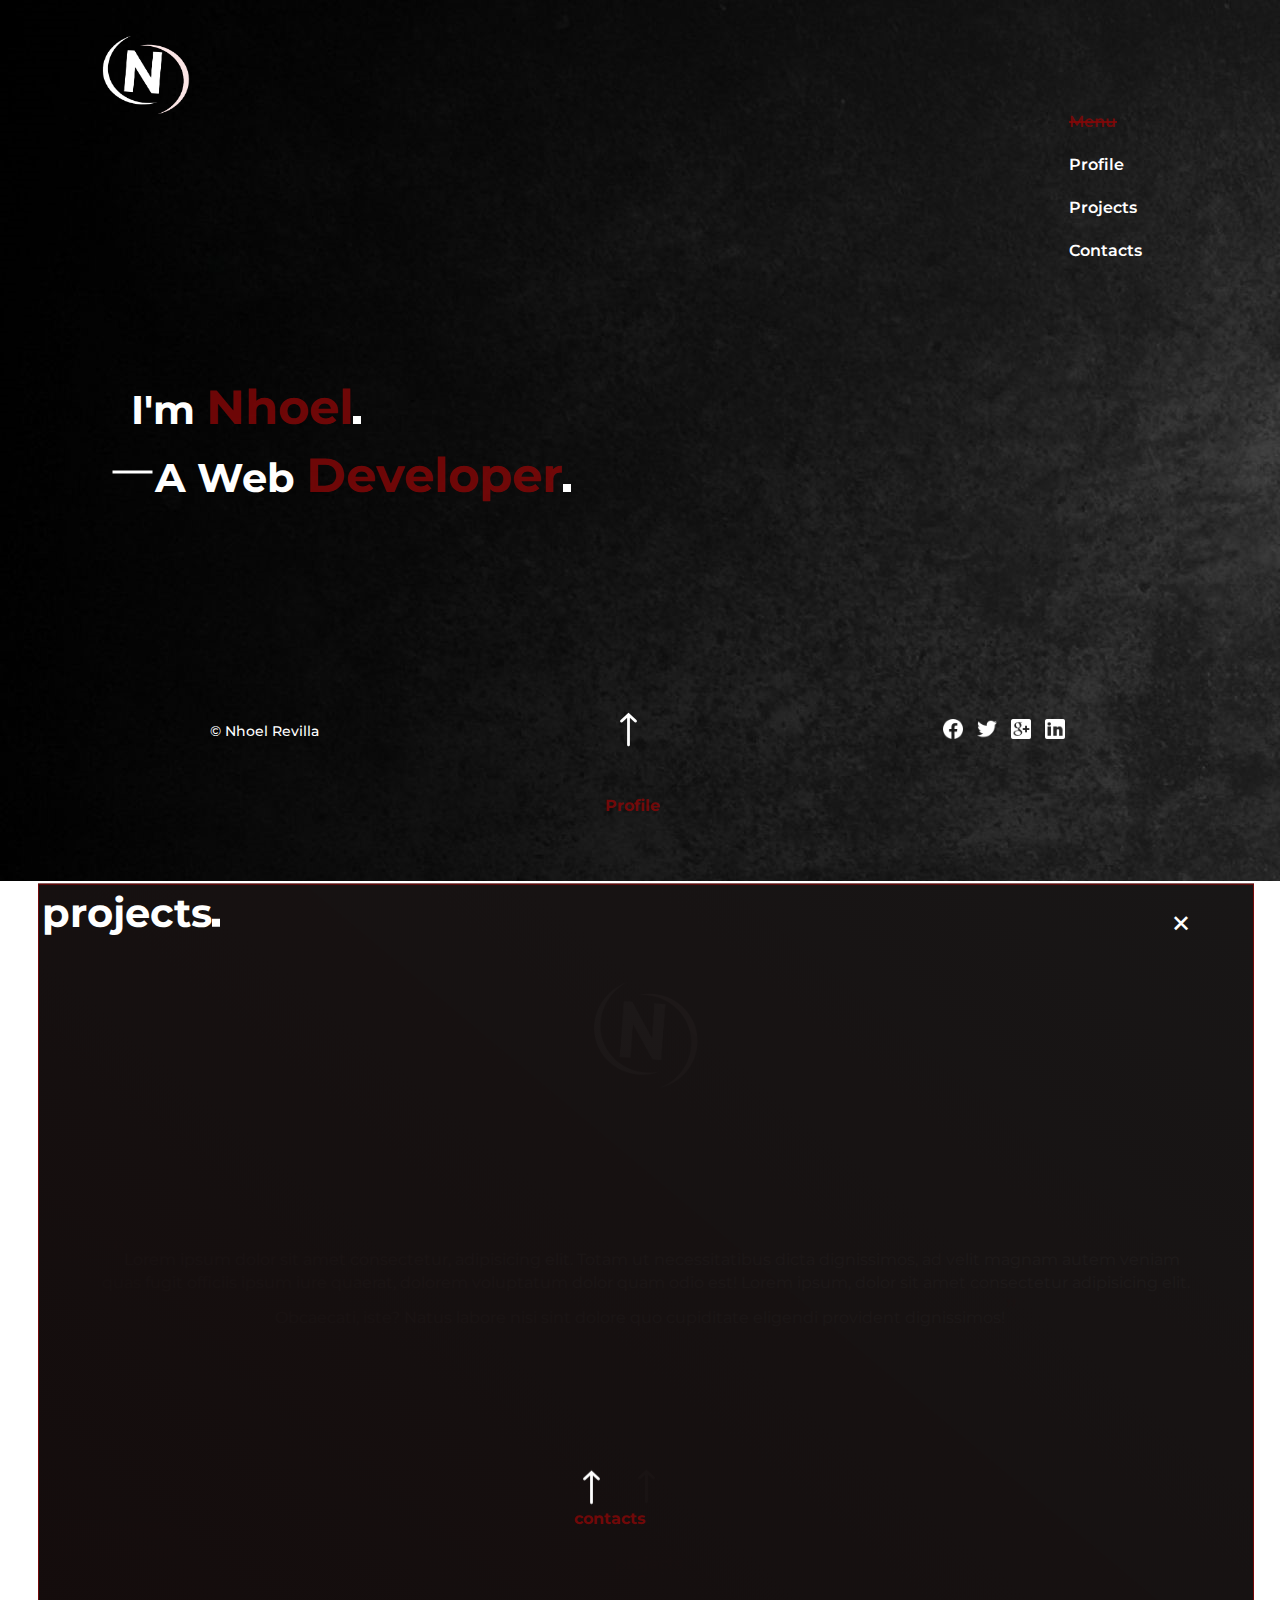
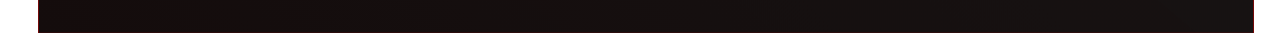
==== personal.html @ d89275e6 "Add files via upload" ====
<!DOCTYPE html>
<html lang="en">
<head>
    <meta charset="UTF-8">
    <meta http-equiv="X-UA-Compatible" content="IE=edge">
    <meta name="viewport" content="width=device-width, initial-scale=1.0">
    <link rel="stylesheet" href="css styles/main.css">
    <title>Document</title>
</head>
<body>


    <div class="container">
  <header>
        <img src="web-pictures/n-logo1.png" alt="website logo">
           
        <ul class="navbar">
            <li><a href="#">menu</a></li>
            <li><a href="#">profile</a></li>
            <li><a href="#">projects</a></li>
            <li><a href="#">contacts</a></li>

        </ul>
    </header>

    <div class="body">
        <h1> i'm <span >nhoel</span></h1>
        <h2> a web <span >developer</span></h2>
    </div>

    <div class="footer-section">

        <p>&copy Nhoel Revilla</p>

        <div class="arrow">
            <img src="web-pictures/icons8-up-arrow-35.png" alt="arrow">
           
        </div>

        <div class="social-links">
            <img src="web-pictures/icons8-facebook-24.png" alt="facebook icon">
            <img src="web-pictures/icons8-twitter-24.png" alt="twitter icon">
            <img src="web-pictures/icons8-google-plus-24.png" alt="google-plus icon">
            <img src="web-pictures/icons8-linkedin-24.png" alt="linkedin icon">
        </div>
       
       </div>
       <div class="popup-profile">

        <div class="remover">+</div>
        <div class="content">
         <img class="profile-img" src="web-pictures/n-logo1.png" alt="logo">
         <div class="technical-background">
             <p>Lorem ipsum dolor sit amet consectetur, adipisicing elit. Totam ut necessitatibus dicta dignissimos, 
                 ad velit magnam autem veniam quas fugit officiis ipsum iure quaerat, dolorem voluptatum dolor
                  quam odio est!
                Lorem ipsum, dolor sit amet consectetur adipisicing elit. Obcaecati, iste? Natus labore 
                nisi sint dolore quo cupiditate
                 eligendi provident dignissimos!</p>
         </div>
         <button type="button">view my resume</button>
         <div class="projects-arrow arrimg">
             <img src="web-pictures/icons8-up-arrow-35.png" alt="">
         </div>
               
        </div>
    </div>    

    <div class="popup-projects">
        <div class="cancel">+</div>

    <h1>projects</h1>
    <div class="img-section">
        <img src="" alt="">
        <img src="" alt="">
        <img src="" alt="">

        <div class="contacts-arrow">
            <img src="web-pictures/icons8-up-arrow-35.png" alt="">
        </div>
    </div>

    </div>






    </div>

    <script src="app/personal.js"></script>
</body>
</html>
---- css styles/main.css ----
@import "global.css";
@import url('https://fonts.googleapis.com/css2?family=Montserrat:wght@400;500&display=swap');

header img{
    width: 100px;
    height: 90px;
    margin: 30px 30px 0px 0px;
}

.navbar{
    padding: 30px;
    margin-top: 70px;
    position: relative;
}

.navbar li{
    list-style: none;
    text-transform: capitalize;
    padding: 12px;
    
}
.navbar li:nth-child(1) a {
  color:rgba(134, 7, 7, 0.829);
}

.navbar li:nth-child(1) a::before{
 content: " ";
 display: block;
 width: 3rem;
 height: 2px;
 background:rgba(134, 7, 7, 0.829);
 position: absolute;
 top: 22%;
}
.navbar li a{
    color: #fff;
    text-decoration:none;
    font-weight: 600;
    transition: 0.5s;
}

.navbar li a:hover{
  color: rgb(104, 96, 96);
}
h1,h2{
  padding: 3px; 
  font-size: 2.5rem;
}
h2::before{
  content: "";
  display: inline-block;
  width: 3px;
  height: 40px;
  background:#fff;
  transform: rotate(90deg);
  margin:10px 10px 0px 0px;
}

h1::after,h2::after{
    content: "";
    display: inline-block;
    width: 8px;
    height: 8px;
    background: #fff;
  }
span{
  color:rgba(134, 7, 7, 0.829);
    font-size:3rem;
}
.footer-section p{
  font-size: 0.9rem;
  font-weight: 500;
  
}


.arrow img,.arrimg img,.contacts-arrow img{
  transition: 1s;
   cursor: pointer;
   
}
.arrow img:hover,.arrimg img:hover,.contacts-arrow img:hover{
  transform: scale(1.5);
}

.arrow::after{
  content: "Profile";
  display: block;
  position: absolute;
  bottom: 22%;
  left: 47%;
  font-weight: bold;
  color:rgba(134, 7, 7, 0.829);
  cursor: pointer;
}
.social-links img{
  padding: 5px;
  width: 30px;
  transition: 1s;
  cursor: pointer;
}

.social-links img:hover{
  transform: scale(1.5);
}

.remover,.cancel {
  position: absolute;
  color: #fff;
  font-size: 2.5em;
  font-weight: 400;
  transform: rotate(45deg);
  top: 2%;
  right: 5%;
  cursor: pointer;
}

.remover:hover,.cancel:hover{
  color: #999;
}
.technical-background p::before{
   content: open-quote;
   font-size: 2rem;
   color:rgba(134, 7, 7, 0.829);
} 

.technical-background p::after{
  content: close-quote;
  font-size: 2rem;
  color:rgba(134, 7, 7, 0.829);
}
.content .profile-img{
   width: 120px;
}
.content button{
  position: absolute;
  left: 1%;
  bottom: 10%;
  outline: none;
  border: none;
  padding: 10px;
  border-radius: 10px;
  text-transform: capitalize;
  background:rgba(134, 7, 7, 0.829);
  font-weight: 600;
  transition: 1.2s;
  cursor: pointer;
}
.content button:hover{
  transform: scale(1.3);
  box-shadow: 2px 2px 1px rgba(228, 62, 62, 0.192);
}

.projects-arrow::after {
   content: "projects";
   display: block;
   font-weight: bolder;
  color:rgba(134, 7, 7, 0.829);
   position: absolute;
   bottom: 8%;
   right: 47%;
} 

.contacts-arrow {
  position: absolute;
  bottom: 14%;
  right: 50%;
  
}

.contacts-arrow::after{
  content: "contacts";
  display: block;
  font-weight: bolder;
  color:rgba(134, 7, 7, 0.829);
   

}
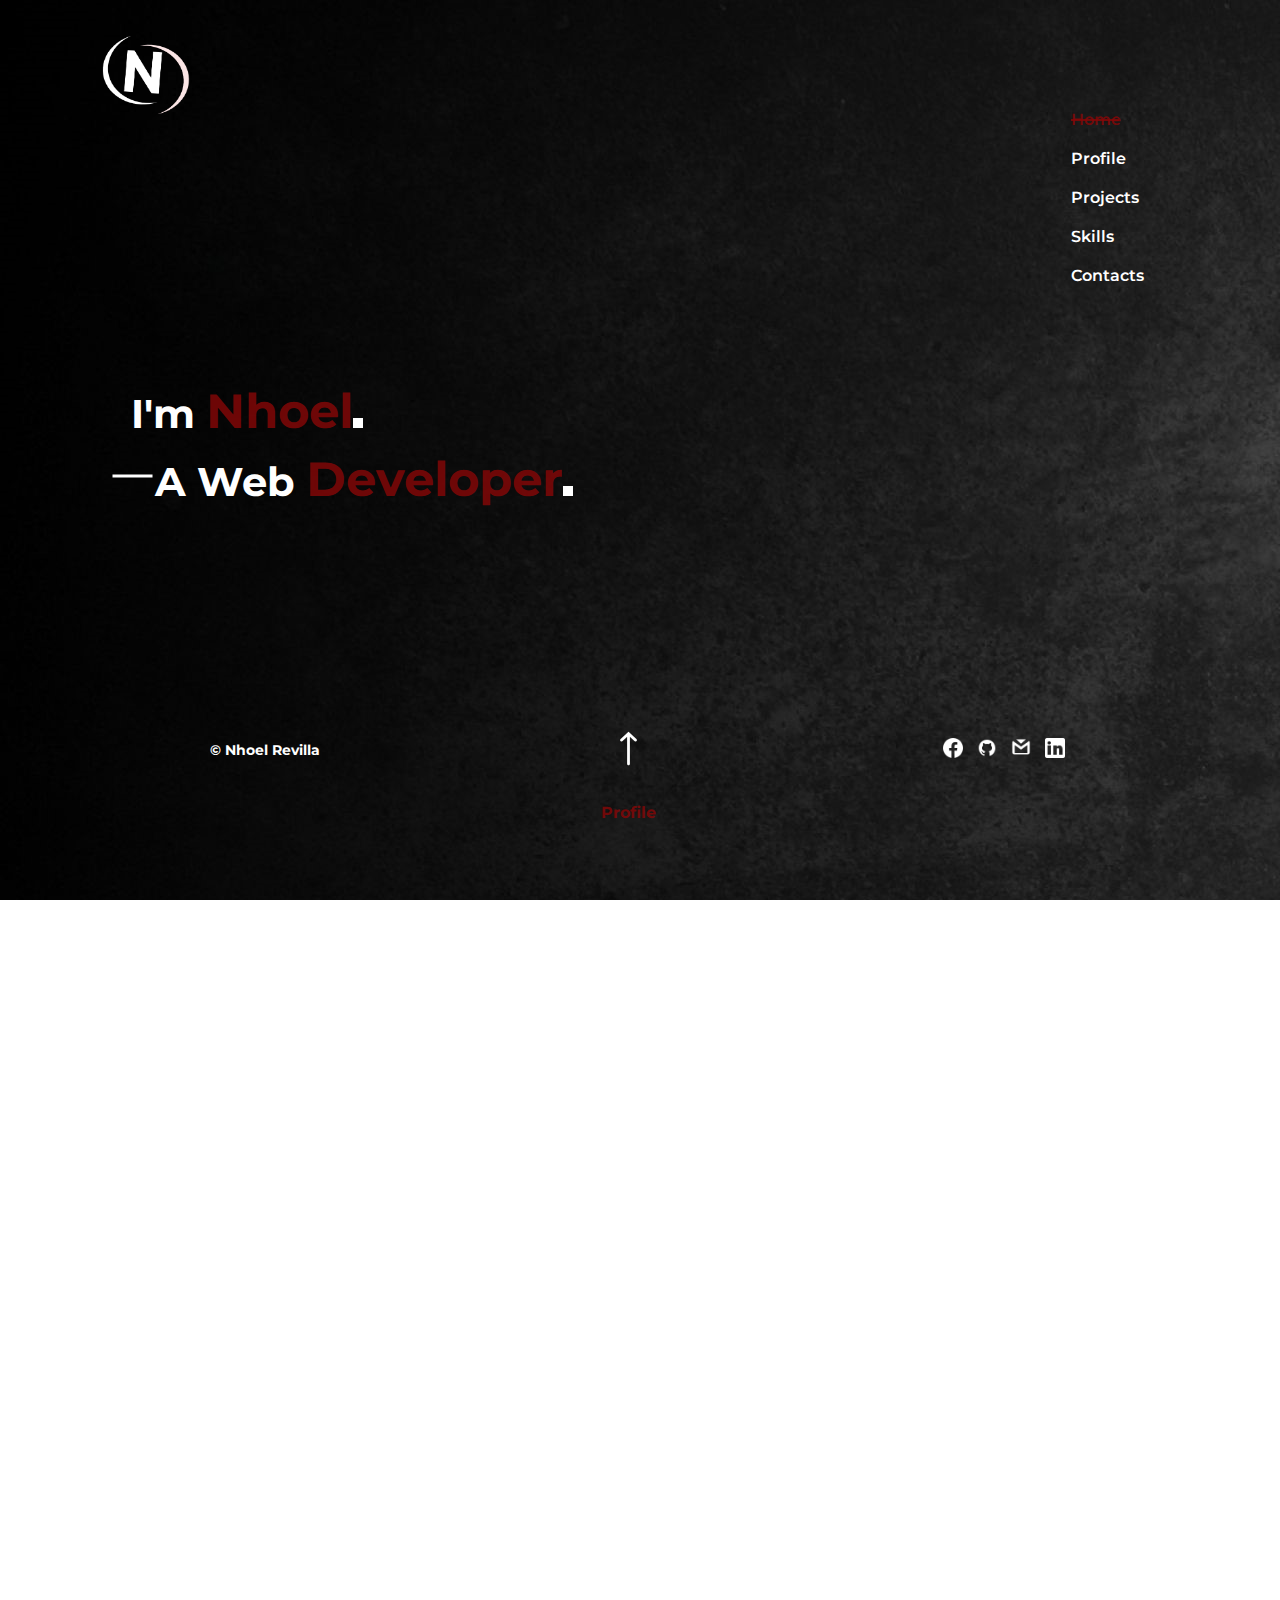
==== commit 249ed6c8: "first portfolio commit" ====
--- a/personal.html
+++ b/personal.html
@@ -1,94 +1,327 @@
-<!DOCTYPE html>
-<html lang="en">
-<head>
-    <meta charset="UTF-8">
-    <meta http-equiv="X-UA-Compatible" content="IE=edge">
-    <meta name="viewport" content="width=device-width, initial-scale=1.0">
-    <link rel="stylesheet" href="css styles/main.css">
-    <title>Document</title>
-</head>
-<body>
-
-
-    <div class="container">
-  <header>
-        <img src="web-pictures/n-logo1.png" alt="website logo">
-           
-        <ul class="navbar">
-            <li><a href="#">menu</a></li>
-            <li><a href="#">profile</a></li>
-            <li><a href="#">projects</a></li>
-            <li><a href="#">contacts</a></li>
-
-        </ul>
-    </header>
-
-    <div class="body">
-        <h1> i'm <span >nhoel</span></h1>
-        <h2> a web <span >developer</span></h2>
-    </div>
-
-    <div class="footer-section">
-
-        <p>&copy Nhoel Revilla</p>
-
-        <div class="arrow">
-            <img src="web-pictures/icons8-up-arrow-35.png" alt="arrow">
-           
-        </div>
-
-        <div class="social-links">
-            <img src="web-pictures/icons8-facebook-24.png" alt="facebook icon">
-            <img src="web-pictures/icons8-twitter-24.png" alt="twitter icon">
-            <img src="web-pictures/icons8-google-plus-24.png" alt="google-plus icon">
-            <img src="web-pictures/icons8-linkedin-24.png" alt="linkedin icon">
-        </div>
-       
-       </div>
-       <div class="popup-profile">
-
-        <div class="remover">+</div>
-        <div class="content">
-         <img class="profile-img" src="web-pictures/n-logo1.png" alt="logo">
-         <div class="technical-background">
-             <p>Lorem ipsum dolor sit amet consectetur, adipisicing elit. Totam ut necessitatibus dicta dignissimos, 
-                 ad velit magnam autem veniam quas fugit officiis ipsum iure quaerat, dolorem voluptatum dolor
-                  quam odio est!
-                Lorem ipsum, dolor sit amet consectetur adipisicing elit. Obcaecati, iste? Natus labore 
-                nisi sint dolore quo cupiditate
-                 eligendi provident dignissimos!</p>
-         </div>
-         <button type="button">view my resume</button>
-         <div class="projects-arrow arrimg">
-             <img src="web-pictures/icons8-up-arrow-35.png" alt="">
-         </div>
-               
-        </div>
-    </div>    
-
-    <div class="popup-projects">
-        <div class="cancel">+</div>
-
-    <h1>projects</h1>
-    <div class="img-section">
-        <img src="" alt="">
-        <img src="" alt="">
-        <img src="" alt="">
-
-        <div class="contacts-arrow">
-            <img src="web-pictures/icons8-up-arrow-35.png" alt="">
-        </div>
-    </div>
-
-    </div>
-
-
-
-
-
-
-    </div>
-
-    <script src="app/personal.js"></script>
-</body>
+<!DOCTYPE html>
+<html lang="en">
+<head>
+    <meta charset="UTF-8">
+    <meta http-equiv="X-UA-Compatible" content="IE=edge">
+    <meta name="viewport" content="width=device-width, initial-scale=1.0">
+    <link rel="stylesheet" href="css styles/main.css">
+    <link rel="stylesheet" href="css styles/responive-style.css">
+    
+    <title>Document</title>
+</head>
+<body>
+
+
+    <div class="container">
+  <header>
+        <img src="web-pictures/n-logo1.png" alt="website logo">
+           
+        <ul class="navbar">
+            <li><a href="#">home</a></li>
+            <li class="profilenav"><a href="#">profile</a></li>
+            <li class="projectnav"><a href="#">projects</a></li>
+            <li class="skillnav"><a href="#">skills</a></li>
+            <li class="contactnav"><a href="#">contacts</a></li>
+
+        </ul>
+    </header>
+
+    <div class="body">
+        <h1> i'm <span >nhoel</span></h1>
+        <h2> a web <span >developer</span></h2>
+    </div>
+
+    <div class="footer-section">
+
+        <p>&copy Nhoel Revilla</p>
+
+        <div class="arrow">
+            <img src="web-pictures/icons8-up-arrow-35.png" alt="arrow">
+           
+        </div>
+
+        <div class="social-links">
+           <a href="https://www.facebook.com/Maybeitsme.nhoel/"> <img src="web-pictures/icons8-facebook-24.png" alt="facebook icon"></a>
+           <a href="https://github.com/code-mayonaice"><img src="web-pictures/icons8-github-24 (1).png" alt="twitter icon"></a>
+           <a href="https://myaccount.google.com/?utm_source=OGB&tab=mk&utm_medium=app&pli=1"><img src="web-pictures/icons8-gmail-login-24.png" alt="gmail icon"></a>
+           <a href="https://www.linkedin.com/feed/"><img src="web-pictures/icons8-linkedin-24.png" alt="linkedin icon"></a>
+        </div>
+              
+       </div>
+
+       
+
+
+       <div class="popup-profile">
+          <p class="main-title"> profile</p>
+        <div class="remover">+</div>
+        <div class="content">
+       <div>
+         <img class="profile-img" src="web-pictures/n-logo1.png" alt="logo">
+        </div>
+         <div class="technical-background">
+             <p>Lorem ipsum dolor sit amet consectetur, adipisicing elit. Totam ut necessitatibus dicta dignissimos, 
+                 ad velit magnam autem veniam quas fugit officiis ipsum iure quaerat, dolorem voluptatum dolor
+                  quam odio est!
+                Lorem ipsum, dolor sit amet consectetur adipisicing elit. Obcaecati, iste? Natus labore 
+                nisi sint dolore quo cupiditate
+                 eligendi provident dignissimos!</p>
+         </div>
+        </div>
+        <div class="profile-footer prfooter">
+         <button type="button" onclick="resume()">view my resume</button>
+         <div class="projects-arrow ">
+             <img src="web-pictures/icons8-up-arrow-35.png" alt="">
+         </div>
+              
+         <div class="social-links">
+            <a href="https://www.facebook.com/Maybeitsme.nhoel/"> <img src="web-pictures/icons8-facebook-24.png" alt="facebook icon"></a>
+            <a href="https://github.com/code-mayonaice"><img src="web-pictures/icons8-github-24 (1).png" alt="twitter icon"></a>
+            <a href="https://myaccount.google.com/?utm_source=OGB&tab=mk&utm_medium=app&pli=1"> <img src="web-pictures/icons8-gmail-login-24.png" alt="gmail icon"></a>
+            <a href="https://www.linkedin.com/feed/"><img src="web-pictures/icons8-linkedin-24.png" alt="linkedin icon"></a>
+        </div>
+
+        <h3 class="bottom-title">projects</h3>
+    </div>
+    </div>    
+ 
+   
+    <div class="popup-projects">
+        <div class="cancel ">+</div>
+
+    <p class="main-title">projects</p>
+    
+    <div class="projects-body">
+
+      <div class="projects-image">
+
+     <div class = "overlayimg">
+
+        <img  src="web-pictures/project1.png" alt="web project">
+        
+        <div class="overlay">
+
+           <button class="btn-view">view website</button>
+        </div>
+
+     </div>
+
+     <div class = "overlayimg">
+
+        <img  src="web-pictures/project2.png" alt="web project">
+        
+        <div class="overlay">
+
+           <button class="btn-view">view website</button>
+        </div>
+
+     </div>
+
+     <div class = "overlayimg">
+
+        <img  src="web-pictures/project3 (2).png" alt="web project">
+        <div class="overlay">
+
+           <button class="btn-view">view website</button>
+        </div>
+
+     </div>
+
+    </div>
+    
+    
+    <div class="profile-footer prfooter">
+        <button type="button">view other projects</button>
+        <div class="skills-arrow">
+            <img src="web-pictures/icons8-up-arrow-35.png" alt="">
+        </div>
+       
+        <div class="social-links">
+            <a href="https://www.facebook.com/Maybeitsme.nhoel/"> <img src="web-pictures/icons8-facebook-24.png" alt="facebook icon"></a>
+            <a href="https://github.com/code-mayonaice"><img src="web-pictures/icons8-github-24 (1).png" alt="twitter icon"></a>
+            <a href="https://myaccount.google.com/?utm_source=OGB&tab=mk&utm_medium=app&pli=1"> <img src="web-pictures/icons8-gmail-login-24.png" alt="gmail icon"></a>
+            <a href="https://www.linkedin.com/feed/"><img src="web-pictures/icons8-linkedin-24.png" alt="linkedin icon"></a>
+        </div>
+
+        <h3 class="bottom-title">skills</h3>
+
+    </div>
+    </div>
+    
+    </div>
+
+        <div class="popup-skills">
+
+            <p class="main-title">skills</p>
+ 
+       <div class="skillsremover">+</div>
+
+       <div class="skills-content">
+          
+        <div class="writing-skills">
+
+            <h3 class="skillstitle">writing</h3>
+             <ul>
+                 <li>content writing</li>
+                 <li>creative writing</li>
+                 <li>copywrite writing</li>
+                 <li>web content writing</li>
+             </ul>
+
+        </div>
+
+        <div class="webdevevelopmentskills">
+                 
+            <h3 class="skillstitle">web development</h3>
+            <ul>
+                <li>html 5</li>
+                <li>css 3</li>
+                <li>bootstrap</li>
+                <li>javascript</li>
+
+            </ul>
+        </div>
+           
+       </div>
+
+
+       <div class="profile-footer prfooter">
+    
+        <button type="button">view my resume</button>
+        <div class="contact-arrow ">
+            <img src="web-pictures/icons8-up-arrow-35.png" alt="">
+        </div>
+             
+        <div class="social-links">
+            <a href="https://www.facebook.com/Maybeitsme.nhoel/"> <img src="web-pictures/icons8-facebook-24.png" alt="facebook icon"></a>
+            <a href="https://github.com/code-mayonaice"><img src="web-pictures/icons8-github-24 (1).png" alt="twitter icon"></a>
+            <a href="https://myaccount.google.com/?utm_source=OGB&tab=mk&utm_medium=app&pli=1"><img src="web-pictures/icons8-gmail-login-24.png" alt="gmail icon"></a>
+            <a href="https://www.linkedin.com/feed/"><img src="web-pictures/icons8-linkedin-24.png" alt="linkedin icon"></a>
+        </div>
+       <h3 class="bottom-title">contact</h3>
+   </div>
+           
+        </div>
+       
+
+        <div class="popup-contact">
+
+            <p class="main-title"> contact</p>
+     
+            <div class="contact-remover">+</div>
+            <div class="content">
+           <div>
+             <img class="profile-img" src="web-pictures/n-logo1.png" alt="logo">
+            </div>
+             <div class="technical-background">
+                 <p>Lorem ipsum dolor sit amet consectetur, adipisicing elit. Totam ut necessitatibus dicta dignissimos, 
+                     ad velit magnam autem veniam quas fugit officiis ipsum iure quaerat, dolorem voluptatum dolor
+                      quam odio est!
+                    Lorem ipsum, dolor sit amet consectetur adipisicing elit. Obcaecati, iste? Natus labore 
+                    nisi sint dolore quo cupiditate
+                     eligendi provident dignissimos!</p>
+             </div>
+            </div>
+            <div class="profile-footer prfooter">
+             <button type="button">view my resume</button>
+             <div class="home-arrow ">
+                 <img src="web-pictures/icons8-up-arrow-35.png" alt="">
+             </div>
+                  
+             <div class="social-links">
+            
+                
+                <a href="https://www.facebook.com/Maybeitsme.nhoel/"> <img src="web-pictures/icons8-facebook-24.png" alt="facebook icon"></a>
+                <a href="https://github.com/code-mayonaice"><img src="web-pictures/icons8-github-24 (1).png" alt="twitter icon"></a>
+                <a href="https://myaccount.google.com/?utm_source=OGB&tab=mk&utm_medium=app&pli=1"><img src="web-pictures/icons8-gmail-login-24.png" alt="gmail icon"></a>
+                <a href="https://www.linkedin.com/feed/"><img src="web-pictures/icons8-linkedin-24.png" alt="linkedin icon"></a>
+            </div>
+            <h3 class="bottom-title">home</h3>
+        </div>
+                 
+             </div>
+     
+            
+
+    <div class="resume-holder">
+        
+        <div class="resumeremover">
+            <div>+</div>
+        </div>
+   
+      <div class="resume-content">
+
+        
+         <div class="personal-info spacing">
+            <h1>nhoel agusti revilla</h1>
+            <p> address: 744 Purok 4 Brgy. Nieves San Leonardo Nueva Ecija</p>
+            <p> Mobile number: +639451660295</p>
+            <p>email:revillanhoel@gmail.com</p>
+         </div>
+
+         <div class="education spacing">
+             <h1>educational attainment:</h1>
+             <p>* college  -phipippine christian university  - computer engineering(BScoE) SY- 2018-20 </p>
+             <P>* senoir highschool  - Mandurriao National highh school  - accountancy,business and management (ABM)</P>
+         </div>
+
+              
+         <h1>personal information:</h1>
+         <div class="personalinfo spacing">
+             
+             <div>
+             <p> age: </p> 
+             <p> Gender: </p> 
+             <p> Nationality: </p> 
+             <p> Civil Status: </p> 
+            </div> 
+
+             <div>
+             <p>22 </p>
+              <p>male</p>
+              <p>Filipino</p>
+              <p>Single </p>
+            </div>
+
+         </div>
+        
+           <div class="work-experience spacing">
+               <h1>work experience:</h1>
+               <p>2018 - 2019  -transcriptionist   -assiram industrial skills & training center</p>
+               <p>2019 - 2020  -encoder   - house of pristege interiror and home renovation</p>
+           </div>
+
+
+           <h1>skills:</h1>
+           <div class="personal-skills spacing">
+            <div>
+               <h1>writing</h1>
+               <ul class="writing-list">
+                   <li>creative writing</li>
+                   <li>web content writing</li>
+                   <li>content writing</li>
+                   <li>copy writing</li>
+               </ul>
+            </div>
+
+              <div>
+                  <h1>web development</h1>
+                  <ul class="webskills-list">
+                      <li>html 5</li>
+                      <li>css 3</li>
+                      <li>bootstrap</li>
+                      <li>javascript</li>
+                  </ul>
+              </div>
+
+       
+           </div>
+ 
+        </div>
+
+    </div>
+ 
+    </div>
+    <script src="app/personal.js"></script>
+</body>
 </html>--- a/css styles/main.css
+++ b/css styles/main.css
@@ -1,178 +1,254 @@
-@import "global.css";
-@import url('https://fonts.googleapis.com/css2?family=Montserrat:wght@400;500&display=swap');
-
-header img{
-    width: 100px;
-    height: 90px;
-    margin: 30px 30px 0px 0px;
-}
-
-.navbar{
-    padding: 30px;
-    margin-top: 70px;
-    position: relative;
-}
-
-.navbar li{
-    list-style: none;
-    text-transform: capitalize;
-    padding: 12px;
-    
-}
-.navbar li:nth-child(1) a {
-  color:rgba(134, 7, 7, 0.829);
-}
-
-.navbar li:nth-child(1) a::before{
- content: " ";
- display: block;
- width: 3rem;
- height: 2px;
- background:rgba(134, 7, 7, 0.829);
- position: absolute;
- top: 22%;
-}
-.navbar li a{
-    color: #fff;
-    text-decoration:none;
-    font-weight: 600;
-    transition: 0.5s;
-}
-
-.navbar li a:hover{
-  color: rgb(104, 96, 96);
-}
-h1,h2{
-  padding: 3px; 
-  font-size: 2.5rem;
-}
-h2::before{
-  content: "";
-  display: inline-block;
-  width: 3px;
-  height: 40px;
-  background:#fff;
-  transform: rotate(90deg);
-  margin:10px 10px 0px 0px;
-}
-
-h1::after,h2::after{
-    content: "";
-    display: inline-block;
-    width: 8px;
-    height: 8px;
-    background: #fff;
-  }
-span{
-  color:rgba(134, 7, 7, 0.829);
-    font-size:3rem;
-}
-.footer-section p{
-  font-size: 0.9rem;
-  font-weight: 500;
-  
-}
-
-
-.arrow img,.arrimg img,.contacts-arrow img{
-  transition: 1s;
-   cursor: pointer;
-   
-}
-.arrow img:hover,.arrimg img:hover,.contacts-arrow img:hover{
-  transform: scale(1.5);
-}
-
-.arrow::after{
-  content: "Profile";
-  display: block;
-  position: absolute;
-  bottom: 22%;
-  left: 47%;
-  font-weight: bold;
-  color:rgba(134, 7, 7, 0.829);
-  cursor: pointer;
-}
-.social-links img{
-  padding: 5px;
-  width: 30px;
-  transition: 1s;
-  cursor: pointer;
-}
-
-.social-links img:hover{
-  transform: scale(1.5);
-}
-
-.remover,.cancel {
-  position: absolute;
-  color: #fff;
-  font-size: 2.5em;
-  font-weight: 400;
-  transform: rotate(45deg);
-  top: 2%;
-  right: 5%;
-  cursor: pointer;
-}
-
-.remover:hover,.cancel:hover{
-  color: #999;
-}
-.technical-background p::before{
-   content: open-quote;
-   font-size: 2rem;
-   color:rgba(134, 7, 7, 0.829);
-} 
-
-.technical-background p::after{
-  content: close-quote;
-  font-size: 2rem;
-  color:rgba(134, 7, 7, 0.829);
-}
-.content .profile-img{
-   width: 120px;
-}
-.content button{
-  position: absolute;
-  left: 1%;
-  bottom: 10%;
-  outline: none;
-  border: none;
-  padding: 10px;
-  border-radius: 10px;
-  text-transform: capitalize;
-  background:rgba(134, 7, 7, 0.829);
-  font-weight: 600;
-  transition: 1.2s;
-  cursor: pointer;
-}
-.content button:hover{
-  transform: scale(1.3);
-  box-shadow: 2px 2px 1px rgba(228, 62, 62, 0.192);
-}
-
-.projects-arrow::after {
-   content: "projects";
-   display: block;
-   font-weight: bolder;
-  color:rgba(134, 7, 7, 0.829);
-   position: absolute;
-   bottom: 8%;
-   right: 47%;
-} 
-
-.contacts-arrow {
-  position: absolute;
-  bottom: 14%;
-  right: 50%;
-  
-}
-
-.contacts-arrow::after{
-  content: "contacts";
-  display: block;
-  font-weight: bolder;
-  color:rgba(134, 7, 7, 0.829);
-   
-
+@import "global.css";
+@import url('https://fonts.googleapis.com/css2?family=Montserrat:wght@400;500&display=swap');
+
+header img{
+    width: 100px;
+    height: 90px;
+    margin: 30px 30px 0px 0px;
+}
+
+.navbar li{
+    list-style: none;
+    text-transform: capitalize;
+    padding: 10px;
+    
+}
+.navbar li:nth-child(1) a {
+  color:rgba(134, 7, 7, 0.829);
+}
+
+.navbar li:nth-child(1) a::before{
+ content: " ";
+ display: block;
+ width: 3rem;
+ height: 2px;
+ background:rgba(134, 7, 7, 0.829);
+ position: absolute;
+ top: 21.5%;
+}
+.navbar li a{
+    color: #fff;
+    text-decoration:none;
+    font-weight: 600;
+    transition: 0.5s;
+}
+
+.skills-content li{
+  list-style: none;
+}
+.navbar li a:hover{
+  color:rgba(134, 7, 7, 0.829);
+}
+ .body h1,h2{
+  padding: 3px; 
+  font-size: 2.5rem;
+}
+ .body h2::before{
+  content: "";
+  display: inline-block;
+  width: 3px;
+  height: 40px;
+  background:#fff;
+  transform: rotate(90deg);
+  margin:10px 10px 0px 0px;
+}
+
+ .body h1::after,.body h2::after{
+    content: "";
+    display: inline-block;
+    width: 10px;
+    height: 10px;
+    background: #fff;
+    
+  }
+
+  
+ .body span{
+  color:rgba(134, 7, 7, 0.829);
+    font-size:3rem;
+}
+.footer-section p{
+  font-size: 0.9rem;
+  font-weight: 700;
+  
+}
+
+
+.arrow img,.profile img, .projects-arrow, .skills-arrow,.contact-arrow img,.home-arrow img{
+  transition: 1s;
+   cursor: pointer;
+   animation: arrow 2s infinite;
+}
+
+.arrow::after{
+  content: "Profile";
+  display: block;
+  position: absolute;
+  bottom: 5%;
+  left: 49%;
+  transform: translate(-50%, -50%);
+  font-weight: bold;
+  color:rgba(134, 7, 7, 0.829);
+  cursor: pointer;
+}
+.social-links img{
+  padding:5px;
+  width: 30px;
+  transition: 0.5s;
+  cursor: pointer;
+ 
+}
+
+.social-links img:hover{
+  transform: scale(1.3);
+}
+
+.remover,.cancel,.skillsremover,.contact-remover{
+  position: absolute;
+  color: #fff;
+  font-size: 2.5em;
+  font-weight: 400;
+  transform: rotate(45deg);
+  top: 2%;
+  right: 5%;
+  cursor: pointer;
+}
+
+.remover:hover,.cancel:hover,.skillsremover:hover,.contact-remover:hover,.resumeremover:hover{
+  color: #999;
+}
+.technical-background p::before{
+   content: open-quote;
+   font-size: 2rem;
+   color:rgba(134, 7, 7, 0.829);
+} 
+
+.technical-background p::after{
+  content: close-quote;
+  font-size: 2rem;
+  color:rgba(134, 7, 7, 0.829);
+}
+.content .profile-img{
+   width: 130px;
+ 
+}
+.content > div{
+   height: 120px;
+   margin-top: 50px;
+}
+
+.prfooter{
+  padding-bottom: 100px;
+}
+.profile-footer button{
+  outline: none;
+  border: none;
+  padding: 10px;
+  border-radius: 10px;
+  text-transform: capitalize;
+  background:rgba(134, 7, 7, 0.829);
+  font-weight: 600;
+  transition: 0.2s;
+  cursor: pointer;
+  color: rgb(190, 183, 183);
+}
+
+.profile-footer button:hover{
+  transform: scale(1.1);
+
+}
+
+
+
+.main-title{
+  text-align: center;
+  padding: 40px 0px 15px 0px;
+  font-size: 2.5em;
+  font-weight: 600;
+  text-transform: capitalize;
+}
+
+.projects-image img{
+  width: 80%;
+  transition: 0.7s;
+  object-fit:cover;
+  border: 2px solid rgba(134, 7, 7, 0.829); 
+  border-radius: 10px;
+  position: relative;
+  
+}
+
+.overlay:hover{
+  opacity: 1;
+}
+
+.overlay > *{
+  transform: translateY(40px);
+  transition: transform 0.5s;
+}
+
+.overlay:hover:hover > *{
+  transform: translateY(0);
+}
+
+
+.personalinfo span{
+  width: 30px;
+  height: 3px;
+  background-color: aliceblue;
+}
+
+@keyframes arrow{
+
+  20%{
+   
+    transform: scale(1);
+    transform: translateY(0px);
+  }
+
+  40%{
+   
+    transform: scale(1);
+    transform: translateY(10px);
+  }
+   
+  60%{
+   
+    transform: scale(1);
+    transform: translateY(0px);
+  }
+
+  80%{
+   
+    transform: scale(1);
+    transform: translateY(10px);
+  }
+  100%{
+   
+    transform: scale(1);
+    transform: translateY(0px);
+  }
+}
+
+.resumeremover{
+  width: 100%;
+  height: 30px;
+  display: flex;
+  align-items: center;
+  justify-content:flex-end;
+  padding-right: 15px;
+  position: sticky;
+  top: 0px;
+}
+
+.resumeremover > div{
+  color: #fff;
+  font-size: 2.5em;
+  font-weight: 400;
+  transform: rotate(45deg);
+  cursor: pointer;
+}
+
+.resumeremover > div:hover{
+  color: gray;
 }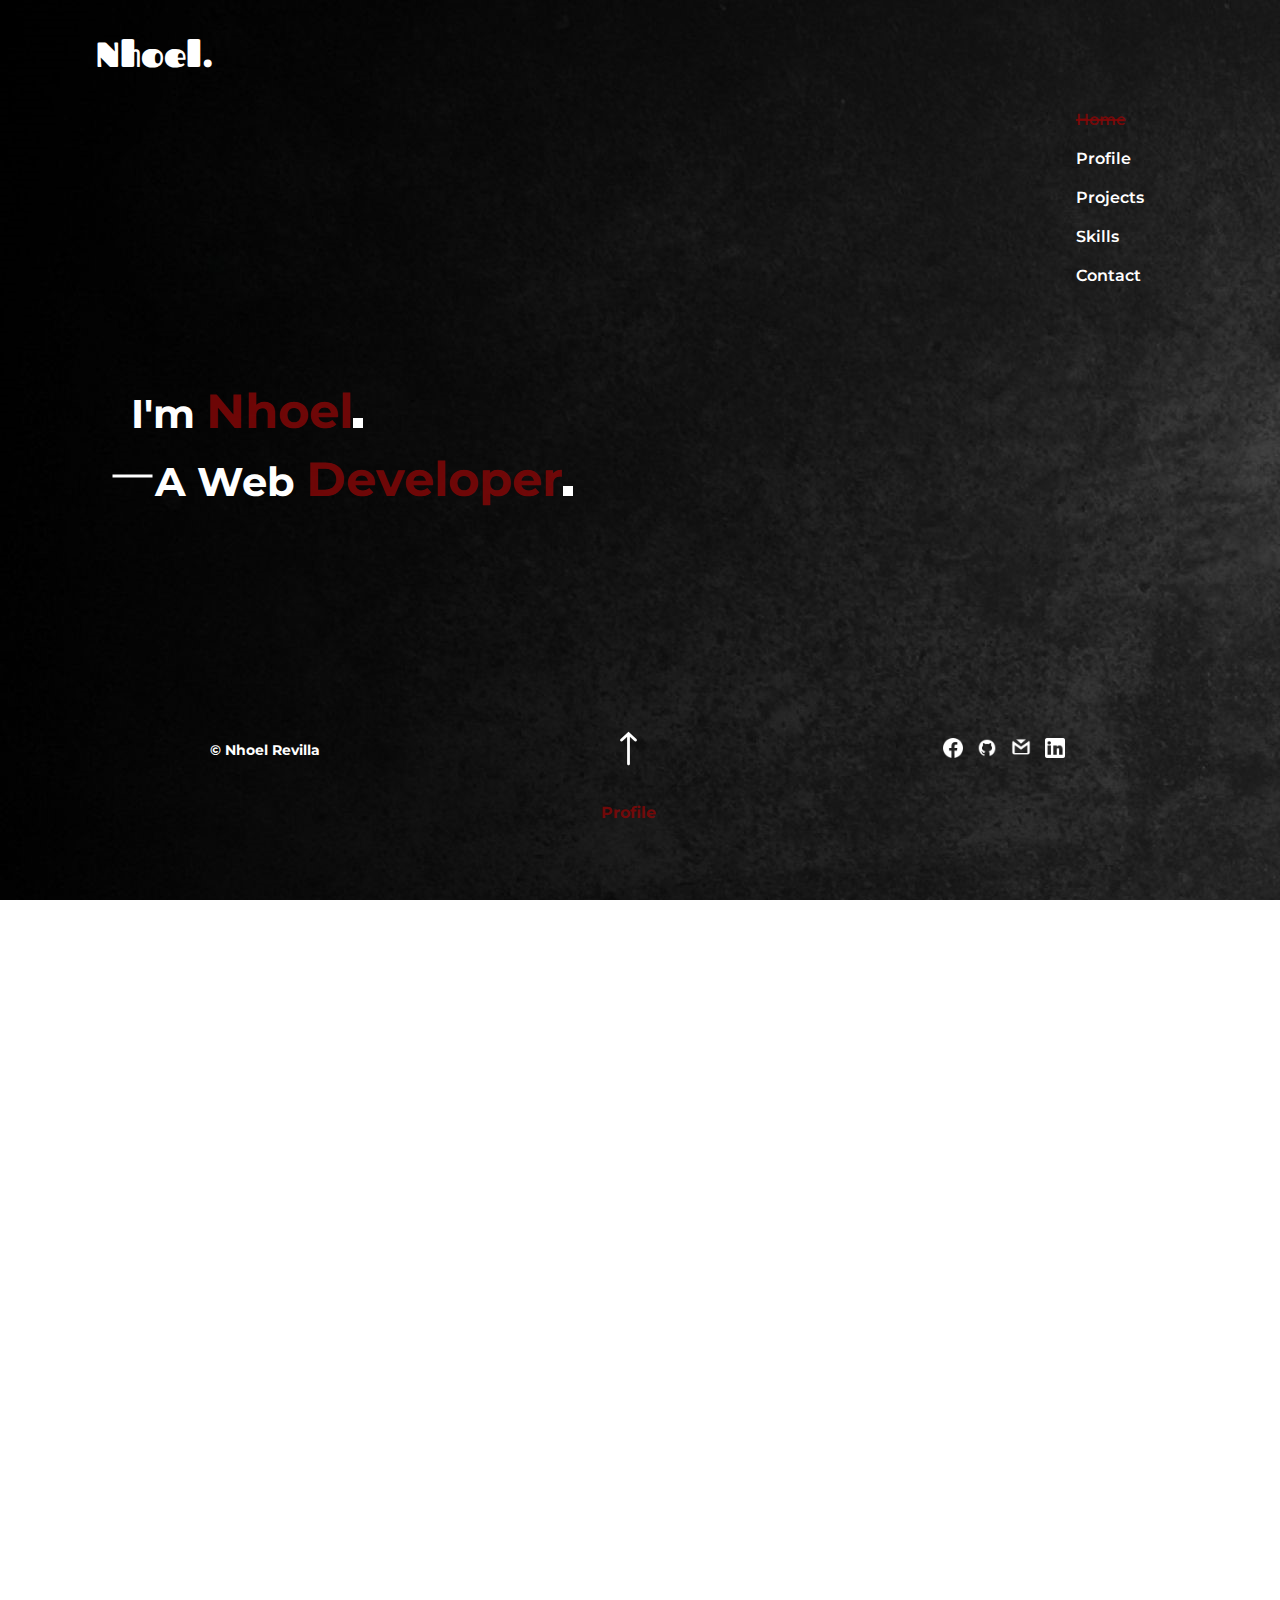
==== commit 61b9037d: "march 12 2021" ====
--- a/personal.html
+++ b/personal.html
@@ -14,14 +14,14 @@
 
     <div class="container">
   <header>
-        <img src="web-pictures/n-logo1.png" alt="website logo">
+        <h1>Nhoel.</h1>
            
         <ul class="navbar">
             <li><a href="#">home</a></li>
             <li class="profilenav"><a href="#">profile</a></li>
             <li class="projectnav"><a href="#">projects</a></li>
             <li class="skillnav"><a href="#">skills</a></li>
-            <li class="contactnav"><a href="#">contacts</a></li>
+            <li class="contactnav"><a href="#">contact</a></li>
 
         </ul>
     </header>
@@ -29,6 +29,7 @@
     <div class="body">
         <h1> i'm <span >nhoel</span></h1>
         <h2> a web <span >developer</span></h2>
+       
     </div>
 
     <div class="footer-section">
@@ -50,8 +51,6 @@
        </div>
 
        
-
-
        <div class="popup-profile">
           <p class="main-title"> profile</p>
         <div class="remover">+</div>
@@ -60,16 +59,28 @@
          <img class="profile-img" src="web-pictures/n-logo1.png" alt="logo">
         </div>
          <div class="technical-background">
-             <p>Lorem ipsum dolor sit amet consectetur, adipisicing elit. Totam ut necessitatibus dicta dignissimos, 
-                 ad velit magnam autem veniam quas fugit officiis ipsum iure quaerat, dolorem voluptatum dolor
-                  quam odio est!
-                Lorem ipsum, dolor sit amet consectetur adipisicing elit. Obcaecati, iste? Natus labore 
-                nisi sint dolore quo cupiditate
-                 eligendi provident dignissimos!</p>
+
+             <p>
+                   
+        A not so loving but friendly Front end Web Developer, 
+        from the onion Capital of the Philippines ,Nueva Ecija
+        an undergraduate of Computer Engineering course.  
+        Who wants bigger things in life and strive so hard every other day of his life,
+        to escape the inevitable world of uselessness. which becomes his domain
+        for the last 10years of his existence.  
+        And now finds passion in Web Development especialy in UI and UX enterfaces.
+        Although Web Development didnt like him that much. He's still willing to work hard 
+        to become the best version of himself and learn more technologies until the  time
+        comes, for him to break the barier and eventually become a Fullstack Developer.  
+                     
+            </p>
          </div>
         </div>
         <div class="profile-footer prfooter">
+
          <button type="button" onclick="resume()">view my resume</button>
+         <button class="btn-download">download resume</button>
+
          <div class="projects-arrow ">
              <img src="web-pictures/icons8-up-arrow-35.png" alt="">
          </div>
@@ -157,18 +168,6 @@
        <div class="skillsremover">+</div>
 
        <div class="skills-content">
-          
-        <div class="writing-skills">
-
-            <h3 class="skillstitle">writing</h3>
-             <ul>
-                 <li>content writing</li>
-                 <li>creative writing</li>
-                 <li>copywrite writing</li>
-                 <li>web content writing</li>
-             </ul>
-
-        </div>
 
         <div class="webdevevelopmentskills">
                  
@@ -182,6 +181,40 @@
             </ul>
         </div>
            
+
+
+        <div class="computer-skills">
+            
+            <h3 class="skillstitle">computer skills</h3>
+    
+            <ul>
+            <li>microsoft office</li>
+            <li>Operating systems</li>
+            <li>Microsoft Office</li>
+            <li>PowerPoint, Keynote</li>
+            <li>Excel, Google Spreadsheets</li>
+            <li>Data visualization</li>
+           </ul>
+    
+        </div> 
+
+
+          
+        <div class="writing-skills">
+
+            <h3 class="skillstitle">writing</h3>
+             <ul>
+                 <li>content writing</li>
+                 <li>creative writing</li>
+                 <li>copy writing</li>
+                 <li>proofreading</li>
+             </ul>
+
+        </div>
+
+     
+    
+           
        </div>
 
 
@@ -209,21 +242,77 @@
             <p class="main-title"> contact</p>
      
             <div class="contact-remover">+</div>
-            <div class="content">
-           <div>
-             <img class="profile-img" src="web-pictures/n-logo1.png" alt="logo">
-            </div>
-             <div class="technical-background">
-                 <p>Lorem ipsum dolor sit amet consectetur, adipisicing elit. Totam ut necessitatibus dicta dignissimos, 
-                     ad velit magnam autem veniam quas fugit officiis ipsum iure quaerat, dolorem voluptatum dolor
-                      quam odio est!
-                    Lorem ipsum, dolor sit amet consectetur adipisicing elit. Obcaecati, iste? Natus labore 
-                    nisi sint dolore quo cupiditate
-                     eligendi provident dignissimos!</p>
-             </div>
+            
+            <div class="contact-content">
+          
+                <div class="contact-form">
+              
+                    <div>
+                  <p>name</p>
+                  <input type="text" placeholder="name only">
+                </div>
+
+                <div>
+                  <p>email</p>
+                  <input type="email" placeholder="email only">
+                </div>
+                            
+                <div>
+                  <p>approximate budget</p>
+                  <input type="number" max="1000" min="0" placeholder="optional $">
+
+                </div>
+
+
+                  <div>
+
+                <p>tell me about your website</p>
+             <textarea name="review" cols="45" rows="10"></textarea>
+
+                   </div>
+             
+               
+
+                </div>
+
+               
+              
+                    <div class="contact-images">
+
+                   <img  class="contact-icon" src="web-pictures/icons8-messages-50.png" alt="">
+                    
+                   <div class="icon-nav">
+
+                    <div class="icon-numbers">
+                        <p>09493509402</p>
+                        <p><a href="https://www.messenger.com/t/100003578777506">nhoelrevilla/messenger</a> </p>
+                        <p>+9837-1212-381</p>
+                    </div>
+                 
+                    <div class="icon-nav-icon">
+
+                    <img src="web-pictures/icons8-call-male-40.png" alt="">
+                    <img src="web-pictures/icons8-facebook-messenger-30.png" alt="">
+                    <img src="web-pictures/icons8-whatsapp-40.png" alt="">
+
+                   </div>
+
+                 
+
+                   </div>
+
+
+                   </div>
+
+             
+
+
+
             </div>
             <div class="profile-footer prfooter">
-             <button type="button">view my resume</button>
+
+             <button type="button">submit information</button>
+
              <div class="home-arrow ">
                  <img src="web-pictures/icons8-up-arrow-35.png" alt="">
              </div>
@@ -245,79 +334,186 @@
 
     <div class="resume-holder">
         
-        <div class="resumeremover">
-            <div>+</div>
-        </div>
-   
-      <div class="resume-content">
-
+    
+
+
+        <div class="headresume">
+      
+            <h1>Nhoel Revilla</h1>
+            <h2>Web Developer</h2>
+             
+          </div>
+      
+        <div class="contactsresume">
+             
+             
+          <div class="contactsresume-holder">
+      
+          <div class="icons">
+           <img src="web-pictures/icons8-gmail-login-24.png" alt="">
+           <img src="web-pictures/icons8-phone-24.png" alt="">
+           <img src="web-pictures/icons8-place-marker-24.png" alt="">
+            
+          </div>
+                
+          <div class="textresume">
+            <p><a href="#">RevillaNhoel@gmail.com</a></p>
+            <p>09493509402</p>
+            <p>Philippines</p>
+          </div>
+             
+        </div>
+      
+      
+        </div>
+           <div class="profileresume">
+            
+            <div class="profileresume-wraper">
+             
+            <h1>PROFILE</h1>
+      
+         
+            <p>
+                Exceptionally creative and dependable Entry Level Web Developer
+                 with a superb work ethic. 
+                 Broadly and deeply knowledgeable in a wide variety of
+                  computer languages as well as the principles and techniques 
+                  of website construction and maintenance. Highly adept at conveying 
+                  complex technical information to a variety of professional and lay
+                   audiences in a clear and understandable manner.
+
+            </p>
+          
+          
+          </div>
+      
+           </div>
+      
+           <div class="skillsresume">
+      
+           
+
+            <div class="resume-remover">&times;</div>
+
+           
+                <h1>SKILLS</h1>
+              
+                <h2>front end</h2>
+                 <p>html 5</p>
+                 <p>css 3</p>
+                 <p>bootstrap 5</p>
+                 <p>javascript</p>
+      
+                 <h2>version control</h2>
+                 <p>git</p>
+
+                 <h2>writing</h2>
+                 <p>creative writing</p>
+                 <p>copy writing</p>
+                 <p>content writing</p>
+                 <p>proofreading</p>
+      
+                 <h2>computer skills</h2>
+                  <p>microsoft office</p>
+                  <p>Operating systems </p>
+                  <p>Microsoft Office</p>
+                  <p>PowerPoint, Keynote</p>
+                  <p>Excel, Google Spreadsheets</p>
+                  <p>Data visualization</p>
+      
+               
+                 
+           </div>
+      
+           <div class="workresume">
+      
+          
+      
+               <div class="contentresume">
+                 
+                <div>
+               <h1>work experience</h1>
+                <p>2019-2020</p>
+                <p>data encoder</p>
+                <p>house of pristege design</p>
+                
+              </div>
+      
+              <div>
+                <p>2018-2019</p>
+                <p> medical transcriptionist</p>
+                <p>western visayas medical center</p>
         
-         <div class="personal-info spacing">
-            <h1>nhoel agusti revilla</h1>
-            <p> address: 744 Purok 4 Brgy. Nieves San Leonardo Nueva Ecija</p>
-            <p> Mobile number: +639451660295</p>
-            <p>email:revillanhoel@gmail.com</p>
-         </div>
-
-         <div class="education spacing">
-             <h1>educational attainment:</h1>
-             <p>* college  -phipippine christian university  - computer engineering(BScoE) SY- 2018-20 </p>
-             <P>* senoir highschool  - Mandurriao National highh school  - accountancy,business and management (ABM)</P>
-         </div>
-
-              
-         <h1>personal information:</h1>
-         <div class="personalinfo spacing">
-             
-             <div>
-             <p> age: </p> 
-             <p> Gender: </p> 
-             <p> Nationality: </p> 
-             <p> Civil Status: </p> 
-            </div> 
-
-             <div>
-             <p>22 </p>
-              <p>male</p>
-              <p>Filipino</p>
-              <p>Single </p>
+              </div>
+      
+              </div>
+      
+              <div class="synopsisresume">
+       
+                <p>
+                   encodes contracts and other written clients agreements into documents 
+                   using  microsoft word so as workers salary and other expenses. 
+      
+                </p>
+                     
+                   
+                  <p>
+                    listen to voice recordings of physicians and other 
+                      healthcare workers and convert them into written reports.
+                  </p>
+      
+              </div>
+      
+           </div>
+      
+            <div class="educationresume">
+      
+                <h1>education</h1>
+         
+                <div class="educationresume-holder">
+                <div>
+                <p>philippine christian unversity (dasmarinias campus)</p>
+                <p>bachelor of science in computer engineering (BSCoe)</p>
+                <p>SY 2018 -2020</p>
+                </div>
+      
+                 <div>
+                <p>mandurriao national highschool</p>
+                <p>accountancy , business and management (ABM)</p>
+                <p>SY 2016 - 2018</p>
+      
+              </div>
+      
             </div>
-
-         </div>
-        
-           <div class="work-experience spacing">
-               <h1>work experience:</h1>
-               <p>2018 - 2019  -transcriptionist   -assiram industrial skills & training center</p>
-               <p>2019 - 2020  -encoder   - house of pristege interiror and home renovation</p>
-           </div>
-
-
-           <h1>skills:</h1>
-           <div class="personal-skills spacing">
-            <div>
-               <h1>writing</h1>
-               <ul class="writing-list">
-                   <li>creative writing</li>
-                   <li>web content writing</li>
-                   <li>content writing</li>
-                   <li>copy writing</li>
-               </ul>
+      
+            
             </div>
 
-              <div>
-                  <h1>web development</h1>
-                  <ul class="webskills-list">
-                      <li>html 5</li>
-                      <li>css 3</li>
-                      <li>bootstrap</li>
-                      <li>javascript</li>
-                  </ul>
-              </div>
-
-       
-           </div>
- 
-        </div>
+
+
+
+
+
+
+
+
+
+
+
+
+
+
+
+
+
+
+
+
+            </div>
+      
+            
+            </div>
+      
 
     </div>
  
--- a/css styles/main.css
+++ b/css styles/main.css
@@ -1,10 +1,21 @@
 @import "global.css";
 @import url('https://fonts.googleapis.com/css2?family=Montserrat:wght@400;500&display=swap');
+@import url('https://fonts.googleapis.com/css2?family=Open+Sans&display=swap');
+@import url('https://fonts.googleapis.com/css2?family=Fascinate&display=swap');
 
 header img{
-    width: 100px;
-    height: 90px;
+    width: 150px;
+    height: 150px;
     margin: 30px 30px 0px 0px;
+    
+}
+
+header h1{
+  font-size: 2.2em;
+  font-weight: 800;
+  margin: 30px 30px 0px 0px;
+  color: #fff;
+  font-family: 'Fascinate', cursive;
 }
 
 .navbar li{
@@ -26,6 +37,7 @@
  position: absolute;
  top: 21.5%;
 }
+
 .navbar li a{
     color: #fff;
     text-decoration:none;
@@ -43,6 +55,9 @@
   padding: 3px; 
   font-size: 2.5rem;
 }
+
+
+
  .body h2::before{
   content: "";
   display: inline-block;
@@ -64,7 +79,7 @@
 
   
  .body span{
-  color:rgba(134, 7, 7, 0.829);
+   color:rgba(134, 7, 7, 0.829);
     font-size:3rem;
 }
 .footer-section p{
@@ -114,8 +129,13 @@
   cursor: pointer;
 }
 
-.remover:hover,.cancel:hover,.skillsremover:hover,.contact-remover:hover,.resumeremover:hover{
+.remover:hover,.cancel:hover,.skillsremover:hover,.contact-remover:hover,.resume-remover:hover{
   color: #999;
+}
+
+.technical-background p{
+    line-height: 1.8em;
+    letter-spacing: 1px;
 }
 .technical-background p::before{
    content: open-quote;
@@ -128,6 +148,7 @@
   font-size: 2rem;
   color:rgba(134, 7, 7, 0.829);
 }
+
 .content .profile-img{
    width: 130px;
  
@@ -153,12 +174,13 @@
   color: rgb(190, 183, 183);
 }
 
+ .profile-footer .btn-download{
+   display: none;
+ }
 .profile-footer button:hover{
   transform: scale(1.1);
 
 }
-
-
 
 .main-title{
   text-align: center;
@@ -171,7 +193,6 @@
 .projects-image img{
   width: 80%;
   transition: 0.7s;
-  object-fit:cover;
   border: 2px solid rgba(134, 7, 7, 0.829); 
   border-radius: 10px;
   position: relative;
@@ -182,6 +203,7 @@
   opacity: 1;
 }
 
+
 .overlay > *{
   transform: translateY(40px);
   transition: transform 0.5s;
@@ -198,6 +220,79 @@
   background-color: aliceblue;
 }
 
+
+.contact-form p{
+  color:#fff;
+  text-transform: capitalize;
+  font-weight: 600;
+  text-align: center;
+  padding-bottom: 10px;
+}
+
+.contact-form > div{
+  padding: 10px;
+ 
+}
+.contact-form input{
+  width: 85%;
+  padding: 8px;
+  border-radius: 7px;
+  border: none;
+  outline: none;
+  font-weight: 500;
+  background-color: rgb(15, 15, 14);
+  font-family:'Montserrat', sans-serif;
+  color: #fff;
+}
+
+
+.contact-form textarea{
+  max-width: 300px;
+  min-width: 250px;
+  max-height: 200px;
+  min-height: 150px;
+  background-color:rgb(17, 16, 15) ;
+  border-radius: 7px;
+  outline: none;
+  border: none;
+  font-family:'Montserrat', sans-serif;
+  color: #fff;
+}
+  
+
+.contact-images .contact-icon{
+  position: absolute;
+  right: 1%;
+  transition: 0.5s;
+}
+
+.contact-images .contact-icon:hover{
+  transform: scale(1.2);
+}
+
+input::placeholder{
+  text-transform: capitalize;
+  color: rgb(177, 170, 170);
+}
+
+.icon-nav-icon, .icon-numbers{
+  height: 70%;
+  display: flex;
+  flex-direction: column;
+  justify-content: space-around;
+  font-size: 1em;
+  color: rgba(134, 7, 7, 0.829);
+  font-weight: 600;
+}
+
+.icon-nav img{
+  width: 25px;
+}
+
+.icon-numbers a{
+  text-decoration: none;
+  color: rgba(134, 7, 7, 0.829);
+}
 @keyframes arrow{
 
   20%{
@@ -229,16 +324,16 @@
     transform: translateY(0px);
   }
 }
+
+
 
 .resumeremover{
   width: 100%;
   height: 30px;
-  display: flex;
-  align-items: center;
-  justify-content:flex-end;
+  position: absolute;
   padding-right: 15px;
   position: sticky;
-  top: 0px;
+  top: 30px;
 }
 
 .resumeremover > div{
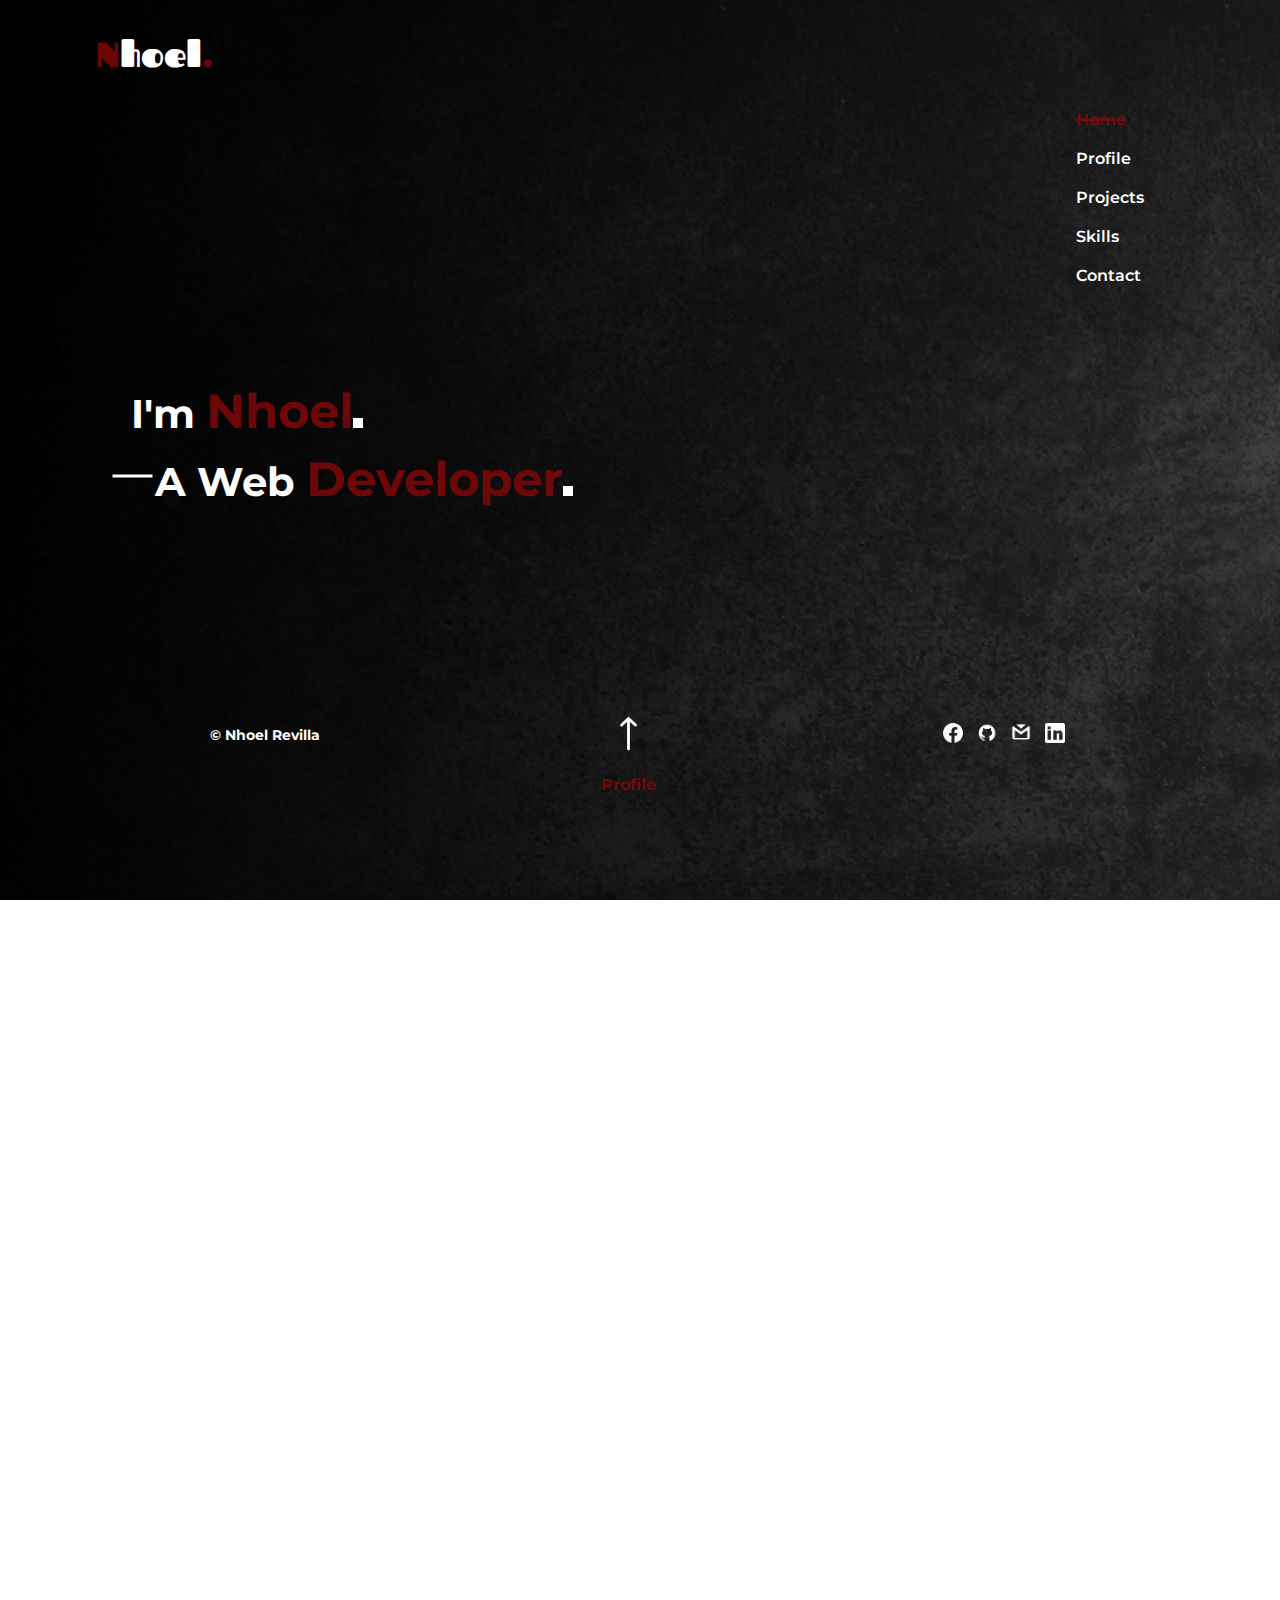
==== commit 20d71591: "with little responsice design" ====
--- a/personal.html
+++ b/personal.html
@@ -14,7 +14,7 @@
 
     <div class="container">
   <header>
-        <h1>Nhoel.</h1>
+        <h1><span>N</span>hoel<span>.</span></h1>
            
         <ul class="navbar">
             <li><a href="#">home</a></li>
@@ -24,7 +24,12 @@
             <li class="contactnav"><a href="#">contact</a></li>
 
         </ul>
+
+        <div class="hamburger">
+            <img src="web-pictures/icons8-menu-40.png" alt="hamburger menu">
+        </div>
     </header>
+
 
     <div class="body">
         <h1> i'm <span >nhoel</span></h1>
@@ -52,12 +57,18 @@
 
        
        <div class="popup-profile">
+
+        
           <p class="main-title"> profile</p>
         <div class="remover">+</div>
         <div class="content">
-       <div>
+
+       <div class="profile-image-holder">
+
          <img class="profile-img" src="web-pictures/n-logo1.png" alt="logo">
-        </div>
+
+        </div>
+
          <div class="technical-background">
 
              <p>
@@ -74,11 +85,16 @@
         comes, for him to break the barier and eventually become a Fullstack Developer.  
                      
             </p>
+
          </div>
-        </div>
+
+
+        </div>
+
+
         <div class="profile-footer prfooter">
 
-         <button type="button" onclick="resume()">view my resume</button>
+         <button class="btn-resume-view" type="button" onclick="resume()">view my resume</button>
          <button class="btn-download">download resume</button>
 
          <div class="projects-arrow ">
@@ -113,6 +129,8 @@
         <div class="overlay">
 
            <button class="btn-view">view website</button>
+
+           <button class="btn-code">view code</button>
         </div>
 
      </div>
@@ -124,6 +142,7 @@
         <div class="overlay">
 
            <button class="btn-view">view website</button>
+           <button class="btn-code">view code</button>
         </div>
 
      </div>
@@ -134,6 +153,7 @@
         <div class="overlay">
 
            <button class="btn-view">view website</button>
+           <button class="btn-code">view code</button>
         </div>
 
      </div>
@@ -142,7 +162,9 @@
     
     
     <div class="profile-footer prfooter">
-        <button type="button">view other projects</button>
+
+       <a href="https://github.com/code-mayonaice?tab=repositories"><button type="button">view other projects</button></a>
+
         <div class="skills-arrow">
             <img src="web-pictures/icons8-up-arrow-35.png" alt="">
         </div>
@@ -314,7 +336,7 @@
              <button type="button">submit information</button>
 
              <div class="home-arrow ">
-                 <img src="web-pictures/icons8-up-arrow-35.png" alt="">
+                 <img src="web-pictures/icons8-down-arrow-35.png" alt="">
              </div>
                   
              <div class="social-links">
--- a/css styles/main.css
+++ b/css styles/main.css
@@ -3,12 +3,6 @@
 @import url('https://fonts.googleapis.com/css2?family=Open+Sans&display=swap');
 @import url('https://fonts.googleapis.com/css2?family=Fascinate&display=swap');
 
-header img{
-    width: 150px;
-    height: 150px;
-    margin: 30px 30px 0px 0px;
-    
-}
 
 header h1{
   font-size: 2.2em;
@@ -16,6 +10,10 @@
   margin: 30px 30px 0px 0px;
   color: #fff;
   font-family: 'Fascinate', cursive;
+}
+
+header span{
+  color:rgba(134, 7, 7, 0.829); ;
 }
 
 .navbar li{
@@ -24,6 +22,13 @@
     padding: 10px;
     
 }
+
+.hamburger img{
+  width: 30px;
+  height: 30px;
+
+}
+
 .navbar li:nth-child(1) a {
   color:rgba(134, 7, 7, 0.829);
 }
@@ -106,6 +111,7 @@
   color:rgba(134, 7, 7, 0.829);
   cursor: pointer;
 }
+
 .social-links img{
   padding:5px;
   width: 30px;
@@ -134,8 +140,11 @@
 }
 
 .technical-background p{
-    line-height: 1.8em;
+    margin-top: -20px;
+    line-height: 1.5em;
     letter-spacing: 1px;
+    font-size: 1em;
+    text-align: center;
 }
 .technical-background p::before{
    content: open-quote;
@@ -160,6 +169,10 @@
 
 .prfooter{
   padding-bottom: 100px;
+  position: absolute;
+  right: 50%;
+  left: 50%;
+  transform: translate(-50%,-5%);
 }
 .profile-footer button{
   outline: none;
@@ -174,9 +187,12 @@
   color: rgb(190, 183, 183);
 }
 
+
  .profile-footer .btn-download{
    display: none;
  }
+
+
 .profile-footer button:hover{
   transform: scale(1.1);
 
@@ -263,7 +279,7 @@
 .contact-images .contact-icon{
   position: absolute;
   right: 1%;
-  transition: 0.5s;
+  transition: 0.3s;
 }
 
 .contact-images .contact-icon:hover{
--- a/css styles/responive-style.css
+++ b/css styles/responive-style.css
@@ -0,0 +1,53 @@
+
+
+@media (max-width: 866px){
+    .navbar{
+        display: none;
+    }
+
+    .hamburger{
+        display: block;
+    }
+
+    header{
+        padding-top: 30px;
+    }
+
+    .prfooter .btn-download{
+        display: block;
+    }
+
+    .prfooter .btn-resume-view{
+        display: none;
+    }
+
+    .overlay button{
+        width: 30%;
+        height: 18%;
+        font-size: 0.4em;
+    }
+
+    .overlay{
+        background: none;
+    }
+
+    .skills-content{
+        font-size: 1.5em;
+        width: 100%;
+    }
+
+    .skills-content h3{
+        font-size: 0.9em;
+    }
+
+    .icon-nav{
+        font-size: 0.7em;
+        width: 25%;
+    }
+
+    .profile-footer button{
+        padding: 8px;
+        font-size: 0.8em;
+    }
+    
+}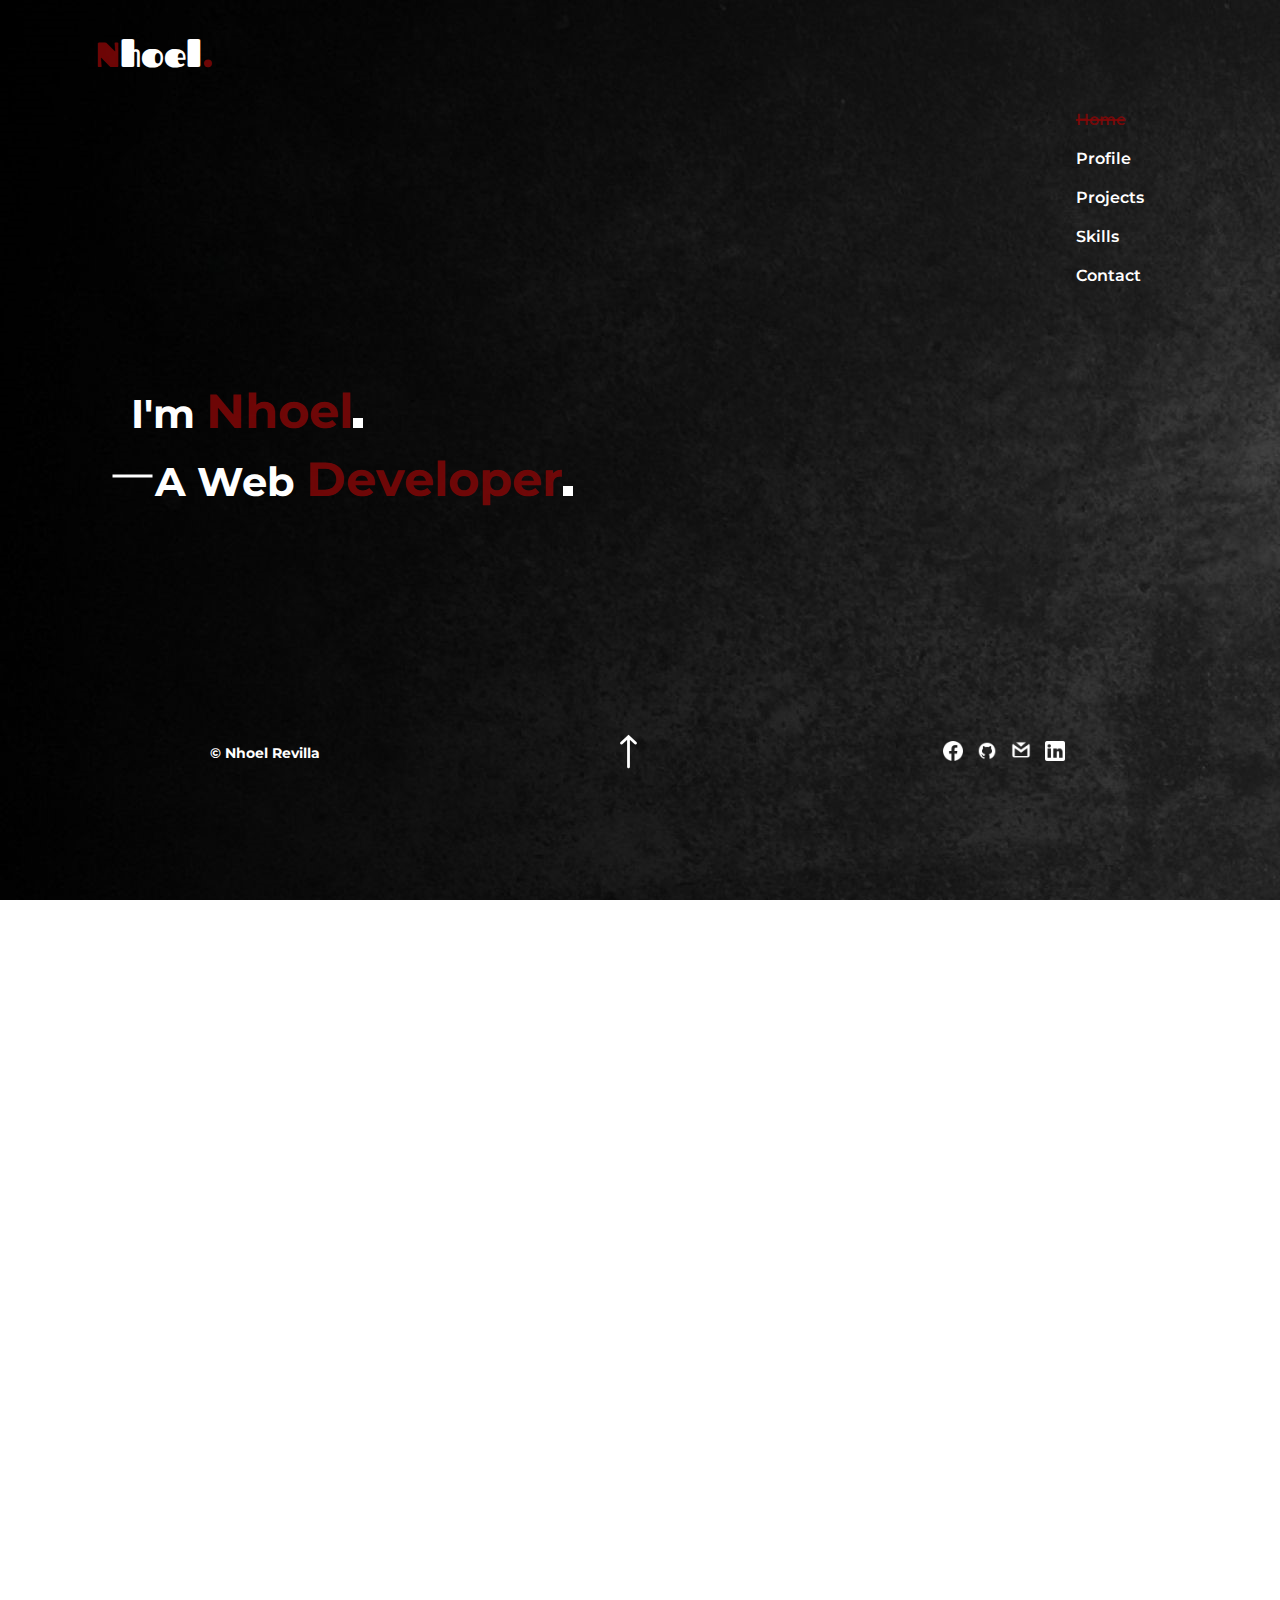
==== commit 1bd182f7: "2/14/2021" ====
--- a/personal.html
+++ b/personal.html
@@ -1,4 +1,5 @@
 <!DOCTYPE html>
+
 <html lang="en">
 <head>
     <meta charset="UTF-8">
@@ -7,12 +8,16 @@
     <link rel="stylesheet" href="css styles/main.css">
     <link rel="stylesheet" href="css styles/responive-style.css">
     
-    <title>Document</title>
+    <title>my portfolio</title>
 </head>
+
+
 <body>
 
 
     <div class="container">
+
+
   <header>
         <h1><span>N</span>hoel<span>.</span></h1>
            
@@ -28,6 +33,16 @@
         <div class="hamburger">
             <img src="web-pictures/icons8-menu-40.png" alt="hamburger menu">
         </div>
+          
+        <ul class="responisve-navbar">
+
+            <li class="profilenav"><a href="#">profile</a></li>
+            <li class="projectnav"><a href="#">projects</a></li>
+            <li class="skillnav"><a href="#">skills</a></li>
+            <li class="contactnav"><a href="#">contact</a></li>
+
+        </ul>
+
     </header>
 
 
@@ -37,14 +52,14 @@
        
     </div>
 
-    <div class="footer-section">
+    <div class="footer-section profile-footer">
 
         <p>&copy Nhoel Revilla</p>
 
         <div class="arrow">
             <img src="web-pictures/icons8-up-arrow-35.png" alt="arrow">
-           
-        </div>
+        </div>
+          
 
         <div class="social-links">
            <a href="https://www.facebook.com/Maybeitsme.nhoel/"> <img src="web-pictures/icons8-facebook-24.png" alt="facebook icon"></a>
@@ -52,8 +67,11 @@
            <a href="https://myaccount.google.com/?utm_source=OGB&tab=mk&utm_medium=app&pli=1"><img src="web-pictures/icons8-gmail-login-24.png" alt="gmail icon"></a>
            <a href="https://www.linkedin.com/feed/"><img src="web-pictures/icons8-linkedin-24.png" alt="linkedin icon"></a>
         </div>
+     
               
        </div>
+
+
 
        
        <div class="popup-profile">
@@ -61,6 +79,8 @@
         
           <p class="main-title"> profile</p>
         <div class="remover">+</div>
+
+
         <div class="content">
 
        <div class="profile-image-holder">
@@ -92,12 +112,12 @@
         </div>
 
 
-        <div class="profile-footer prfooter">
+        <div class="prfooter">
 
          <button class="btn-resume-view" type="button" onclick="resume()">view my resume</button>
-         <button class="btn-download">download resume</button>
-
-         <div class="projects-arrow ">
+         <button class="btn-download"><a href=""> download resume</a></button>
+
+         <div class="projects-arrow arrow ">
              <img src="web-pictures/icons8-up-arrow-35.png" alt="">
          </div>
               
@@ -113,6 +133,9 @@
     </div>    
  
    
+
+
+
     <div class="popup-projects">
         <div class="cancel ">+</div>
 
@@ -124,7 +147,7 @@
 
      <div class = "overlayimg">
 
-        <img  src="web-pictures/project1.png" alt="web project">
+        <a href="#"><img  src="web-pictures/project1.png" alt="web project"></a>
         
         <div class="overlay">
 
@@ -137,7 +160,7 @@
 
      <div class = "overlayimg">
 
-        <img  src="web-pictures/project2.png" alt="web project">
+        <a href="#"><img  src="web-pictures/project2.png" alt="web project"></a>
         
         <div class="overlay">
 
@@ -149,7 +172,7 @@
 
      <div class = "overlayimg">
 
-        <img  src="web-pictures/project3 (2).png" alt="web project">
+        <a href="#"><img  src="web-pictures/project3 (2).png" alt="web project"></a>
         <div class="overlay">
 
            <button class="btn-view">view website</button>
@@ -161,11 +184,11 @@
     </div>
     
     
-    <div class="profile-footer prfooter">
+    <div class="prfooter">
 
        <a href="https://github.com/code-mayonaice?tab=repositories"><button type="button">view other projects</button></a>
 
-        <div class="skills-arrow">
+        <div class="skills-arrow arrow">
             <img src="web-pictures/icons8-up-arrow-35.png" alt="">
         </div>
        
@@ -176,18 +199,25 @@
             <a href="https://www.linkedin.com/feed/"><img src="web-pictures/icons8-linkedin-24.png" alt="linkedin icon"></a>
         </div>
 
-        <h3 class="bottom-title">skills</h3>
+        <h3 class="bottom-title rightpos">skills</h3>
 
     </div>
+
     </div>
     
     </div>
+
+
+
+
 
         <div class="popup-skills">
 
             <p class="main-title">skills</p>
  
        <div class="skillsremover">+</div>
+
+
 
        <div class="skills-content">
 
@@ -240,10 +270,12 @@
        </div>
 
 
-       <div class="profile-footer prfooter">
-    
+
+
+       <div class=" prfooter">
+
         <button type="button">view my resume</button>
-        <div class="contact-arrow ">
+        <div class="contact-arrow  arrow">
             <img src="web-pictures/icons8-up-arrow-35.png" alt="">
         </div>
              
@@ -253,11 +285,13 @@
             <a href="https://myaccount.google.com/?utm_source=OGB&tab=mk&utm_medium=app&pli=1"><img src="web-pictures/icons8-gmail-login-24.png" alt="gmail icon"></a>
             <a href="https://www.linkedin.com/feed/"><img src="web-pictures/icons8-linkedin-24.png" alt="linkedin icon"></a>
         </div>
-       <h3 class="bottom-title">contact</h3>
+       <h3 class="bottom-title ">contact</h3>
    </div>
            
         </div>
        
+
+
 
         <div class="popup-contact">
 
@@ -289,7 +323,7 @@
                   <div>
 
                 <p>tell me about your website</p>
-             <textarea name="review" cols="45" rows="10"></textarea>
+             <textarea placeholder="Tell me about your website"></textarea>
 
                    </div>
              
@@ -326,16 +360,13 @@
 
                    </div>
 
-             
-
-
-
-            </div>
-            <div class="profile-footer prfooter">
+            </div>
+
+            <div class="prfooter">
 
              <button type="button">submit information</button>
 
-             <div class="home-arrow ">
+             <div class="home-arrow arrow">
                  <img src="web-pictures/icons8-down-arrow-35.png" alt="">
              </div>
                   
@@ -347,22 +378,33 @@
                 <a href="https://myaccount.google.com/?utm_source=OGB&tab=mk&utm_medium=app&pli=1"><img src="web-pictures/icons8-gmail-login-24.png" alt="gmail icon"></a>
                 <a href="https://www.linkedin.com/feed/"><img src="web-pictures/icons8-linkedin-24.png" alt="linkedin icon"></a>
             </div>
-            <h3 class="bottom-title">home</h3>
+            <h3 class="bottom-title rightpos">home</h3>
         </div>
                  
              </div>
      
-            
+          
+             
+
+
+
 
     <div class="resume-holder">
         
     
-
-
         <div class="headresume">
       
+            <div>
             <h1>Nhoel Revilla</h1>
             <h2>Web Developer</h2>
+            </div>
+
+            <div class="perso-info">
+            <p>Age: 22</p>
+            <p>Gender: Male </p>
+            <p>Nationality: Filipino</p>
+            <p>Civil Status: Single</p> 
+           </div>
              
           </div>
       
@@ -398,7 +440,7 @@
             <p>
                 Exceptionally creative and dependable Entry Level Web Developer
                  with a superb work ethic. 
-                 Broadly and deeply knowledgeable in a wide variety of
+                 Broadly and deeply knowledgeable in a variety of
                   computer languages as well as the principles and techniques 
                   of website construction and maintenance. Highly adept at conveying 
                   complex technical information to a variety of professional and lay
@@ -512,34 +554,13 @@
             </div>
 
 
-
-
-
-
-
-
-
-
-
-
-
-
-
-
-
-
-
-
-
-            </div>
-      
-            
-            </div>
-      
-
-    </div>
- 
-    </div>
+            </div>
+      
+            
+            </div>
+      
+
+    
     <script src="app/personal.js"></script>
 </body>
 </html>--- a/css styles/main.css
+++ b/css styles/main.css
@@ -13,7 +13,7 @@
 }
 
 header span{
-  color:rgba(134, 7, 7, 0.829); ;
+  color:rgba(134, 7, 7, 0.829); 
 }
 
 .navbar li{
@@ -27,6 +27,23 @@
   width: 30px;
   height: 30px;
 
+}
+
+.responisve-navbar li{
+  text-transform: capitalize;
+  list-style: none;
+  padding: 55px;
+}
+
+.responisve-navbar a{
+  color: rgba(134, 7, 7, 0.829);
+  text-decoration: none;
+  font-weight: 600;
+  transition: 0.5s;
+}
+
+.responisve-navbar a:hover{
+   color: #fff;
 }
 
 .navbar li:nth-child(1) a {
@@ -87,6 +104,7 @@
    color:rgba(134, 7, 7, 0.829);
     font-size:3rem;
 }
+
 .footer-section p{
   font-size: 0.9rem;
   font-weight: 700;
@@ -100,17 +118,6 @@
    animation: arrow 2s infinite;
 }
 
-.arrow::after{
-  content: "Profile";
-  display: block;
-  position: absolute;
-  bottom: 5%;
-  left: 49%;
-  transform: translate(-50%, -50%);
-  font-weight: bold;
-  color:rgba(134, 7, 7, 0.829);
-  cursor: pointer;
-}
 
 .social-links img{
   padding:5px;
@@ -167,14 +174,10 @@
    margin-top: 50px;
 }
 
-.prfooter{
-  padding-bottom: 100px;
-  position: absolute;
-  right: 50%;
-  left: 50%;
-  transform: translate(-50%,-5%);
-}
-.profile-footer button{
+
+
+
+.profile-footer button,.prfooter button{
   outline: none;
   border: none;
   padding: 10px;
@@ -185,15 +188,20 @@
   transition: 0.2s;
   cursor: pointer;
   color: rgb(190, 183, 183);
-}
-
-
- .profile-footer .btn-download{
+  
+}
+
+.profile-footer button a,.prfooter button a{
+  text-decoration: none;
+  color: rgb(190, 183, 183);
+}
+
+ .prfooter .btn-download{
    display: none;
  }
 
 
-.profile-footer button:hover{
+.profile-footer button:hover,.prfooter button:hover{
   transform: scale(1.1);
 
 }
@@ -263,16 +271,16 @@
 
 
 .contact-form textarea{
-  max-width: 300px;
-  min-width: 250px;
-  max-height: 200px;
-  min-height: 150px;
+  width: 100%;
+  max-height: 20%;
   background-color:rgb(17, 16, 15) ;
   border-radius: 7px;
   outline: none;
   border: none;
   font-family:'Montserrat', sans-serif;
   color: #fff;
+  position: relative;
+  padding: 10px;
 }
   
 
@@ -309,39 +317,206 @@
   text-decoration: none;
   color: rgba(134, 7, 7, 0.829);
 }
-@keyframes arrow{
-
-  20%{
-   
-    transform: scale(1);
-    transform: translateY(0px);
-  }
-
-  40%{
-   
-    transform: scale(1);
-    transform: translateY(10px);
-  }
-   
-  60%{
-   
-    transform: scale(1);
-    transform: translateY(0px);
-  }
-
-  80%{
-   
-    transform: scale(1);
-    transform: translateY(10px);
-  }
-  100%{
-   
-    transform: scale(1);
-    transform: translateY(0px);
-  }
-}
-
-
+
+
+
+
+
+/* ************ resume styles ************ */
+
+
+.headresume{
+  grid-area: head;
+  background-color: rgb(92, 20, 17);
+  display: flex;
+  justify-content: space-around;
+  align-items: center;
+  font-family: 'Shippori Mincho', serif;
+}
+
+.headresume .perso-info{
+   font-family: 'Montserrat', sans-serif;
+  letter-spacing: 1.5px;
+  font-size: 0.7em;
+  line-height: 2em;
+  font-weight: 500;
+}
+
+.headresume h1{   
+   letter-spacing: 1.5px;
+   margin-left: 50px;
+  
+}
+
+
+.headresume h2{
+   font-size: 1.3em;
+   margin-left: 50px;
+   
+}
+.contactsresume {
+ grid-area: contacts;
+ background-color: rgb(92, 20, 17);
+ font-size: 0.7em;
+
+}
+
+.contactsresume-holder{
+   width: 67%;
+   height: 90%;
+   display: flex;
+   justify-content: space-around;
+   margin: 8px auto;
+}
+.contactsresume .icons{
+   display: flex; 
+   flex-direction: column; 
+   justify-content: space-around; 
+}
+
+.contactsresume .icons img{
+   width: 20px;
+}
+
+.contactsresume .textresume{
+   display: flex;
+   flex-direction: column;
+   justify-content: space-around;
+   font-weight: 500;
+  
+}
+
+.contactsresume .textresume a{
+   text-decoration: none;
+   color: #fff;
+}
+
+.resume-remover{
+   font-size: 3em;
+   position: sticky;
+   top:50px ;
+   transform: translate(80% , 50%);
+   cursor: pointer;
+}
+
+
+
+.profileresume{ 
+   grid-area: profile;
+   font-size: 0.9em;
+}
+
+.profileresume .profileresume-wraper {
+   width: 90%;
+   height: 50%;   
+   margin: 10% auto;
+   font-size: 1.1em;
+}
+
+.profileresume-wraper h1{
+   color:rgba(134, 7, 7, 0.829);
+   margin-bottom: 20px;
+}
+
+
+.skillsresume{
+   grid-area: skills;
+   font-size: 0.8em;
+   line-height: 1.2em;
+   position: relative;
+}
+
+.skillsresume h1 {
+  margin-top: 1.9em;
+  margin-bottom: 50px;
+  color:rgba(134, 7, 7, 0.829);
+  font-size: 2.9em;
+}
+
+.skillsresume h2{
+   margin-top: 35px;
+   margin-bottom: 15px;
+   text-transform: capitalize;
+   color: rgb(156, 79, 76);
+   font-size: 1.9em;
+}
+
+.skillsresume p{
+   text-transform: capitalize;
+   font-size: 1.1em;
+   line-height: 1.9em;
+}
+
+.skillsresume .comp-skills{
+   background-color: aqua;
+   margin-bottom: 30px;
+}
+
+.workresume{
+   grid-area: work;
+   font-size: 0.9em;
+   display: flex;
+   
+}
+
+.contentresume h1{
+   color:rgba(134, 7, 7, 0.829);
+   font-size: 2.3em;
+   text-transform: uppercase;
+   margin-bottom: 30px;
+}
+
+.workresume .contentresume{
+   height: 70%;
+   width: 45%;
+   margin-top: 10px;
+}
+
+.contentresume > div {
+  margin: 50px 0px 120px 30px;
+  
+}
+
+.workresume .synopsisresume{
+   width: 50%;
+   height: 70%;
+   margin-top: 100px;
+   display: flex;
+   justify-content: space-around;
+   flex-direction: column;
+  
+}
+
+
+.synopsisresume p::before{
+   content: "";
+   display: inline-block;
+   width: 3px;
+   height: 15%;
+   background-color: rgb(116, 24, 24);
+   position: absolute;
+   left: 29%;
+}
+
+.educationresume{
+   grid-area: education;
+   font-size: 0.9em;
+}
+
+.educationresume .educationresume-holder{
+   display: flex;
+   justify-content: space-around;
+   text-transform: capitalize;
+  
+}
+
+
+.educationresume  h1{
+   text-align: center;
+   text-transform: uppercase;
+   color: rgb(153, 21, 16);
+   margin-bottom: 35px;
+}
 
 .resumeremover{
   width: 100%;
@@ -362,4 +537,58 @@
 
 .resumeremover > div:hover{
   color: gray;
+}
+
+.resume-active{
+  transform: translate(-50%,-50%);
+  
+}
+
+.resume-holder::-webkit-scrollbar{
+    width: 10px;
+    background-color: rgb(36, 17, 17);
+    
+}
+
+.resume-holder::-webkit-scrollbar-thumb{
+    background-color: rgba(134, 7, 7, 0.829);
+    border-radius: 10px;
+}
+
+.resume-holder::-webkit-scrollbar-thumb:hover{
+    background-color: rgb(167, 157, 161);
+}
+
+
+/* ************ arrow animation ************ */
+@keyframes arrow{
+
+  20%{
+   
+    transform: scale(1);
+    transform: translateY(0px);
+  }
+
+  40%{
+   
+    transform: scale(1);
+    transform: translateY(10px);
+  }
+   
+  60%{
+   
+    transform: scale(1);
+    transform: translateY(0px);
+  }
+
+  80%{
+   
+    transform: scale(1);
+    transform: translateY(10px);
+  }
+  100%{
+   
+    transform: scale(1);
+    transform: translateY(0px);
+  }
 }--- a/css styles/responive-style.css
+++ b/css styles/responive-style.css
@@ -1,14 +1,18 @@
 
 
-@media (max-width: 866px){
+@media(max-width: 866px){
     .navbar{
         display: none;
     }
 
     .hamburger{
         display: block;
-    }
-
+        margin-top: 2.5em;
+    }
+
+    .responisve-navbar{
+        display: block;
+    }
     header{
         padding-top: 30px;
     }
@@ -21,7 +25,7 @@
         display: none;
     }
 
-    .overlay button{
+    .btn-view,.btn-code{
         width: 30%;
         height: 18%;
         font-size: 0.4em;
@@ -50,4 +54,208 @@
         font-size: 0.8em;
     }
     
+}
+
+
+@media(max-width: 550px){
+      .body h1,h2{
+          font-size: 2.3em;
+      }
+
+      .body span{
+        color:rgba(134, 7, 7, 0.829);
+         font-size: 1em;
+        
+     }
+     
+     .profile-footer{
+         margin-top: 5em;
+     }
+      
+      .technical-background p{
+          font-size: 0.9em;
+      }
+
+      .bottom-title{
+          font-size: 1em;
+         
+      }
+
+      .projects-image{
+         flex-direction: column;
+         width: 100%;
+         height: 80%;
+         justify-content: space-around;
+         align-items: center;
+         position: relative;
+
+      }
+     
+      .overlayimg img{
+           width: 30%;
+      }
+
+      .overlayimg{
+          display: flex;
+          justify-content: center;
+          align-items: center;
+      }
+     
+      .overlay{
+         display: none;
+      }
+      .btn-view,.btn-code{        
+          display: none;
+      }
+     
+      .contact-form{
+          width: 50%;
+      }
+
+      .icon-numbers,.icon-numbers a{
+          color:#fff;
+      }
+
+     
+}
+
+
+
+/* **********up************** */
+
+
+@media(min-width: 1300px){
+           
+    .popup-active{
+        margin-top: -170px;
+        
+      }
+
+      header{
+          font-size: 1.4em;
+      }
+
+    .technical-background p{
+        font-size: 1.5em;
+    }
+
+    .body h1,h2{
+        font-size: 3.3em;
+    }
+
+    .body span{
+       font-size: 1.2em;
+   }
+
+   .profile-footer p{
+       font-size: 1.2rem;
+   }
+
+   .arrow img{
+       width: 3rem;
+   }
+
+   .social-links img{
+       width: 2.3rem;
+   }
+
+   .bottom-title{
+       font-size: 1.5rem;
+       top: 97%; 
+   }
+
+   .rightpos{
+       right: 47%;
+   }
+
+   .profile-footer button,.prfooter button{
+       font-size: 1.1rem;
+   }
+
+   .projects-image{
+       height: 80%;
+   }
+   
+   .overlayimg img{
+       width: 85%;
+   }
+   
+   .btn-view,.btn-code{        
+      height: 2.9rem;
+      font-size: 1.1rem;
+   }
+  
+   .skills-content{
+      height: 60%;
+     
+   }
+
+   .skills-content li{
+       font-size: 1.7rem;
+      
+   }
+
+   .skillstitle{
+       margin-top: 3.3rem;
+       font-size: 2.5rem;
+       
+   }
+    
+   .contact-form{
+    width: 32%;
+   }
+
+   .contact-form p{
+       font-size: 1.3rem;
+   }
+
+   .contact-form input{
+       width: 85%;
+       height: 3rem
+   }
+
+   input::placeholder, textarea::placeholder{
+       font-size: 1.1rem;
+   }
+
+   .icon-nav{
+       width: 25%;
+   }
+   .contact-icon{
+       width: 60px;
+   }
+
+   .icon-nav-icon img{
+       width: 40px;
+   }
+
+   .icon-numbers,.icon-numbers a{
+      font-size: 1.2rem;
+   }
+
+}
+
+
+@media(min-width: 1500px){
+
+    .popup-profile,.popup-projects,.popup-skills,.popup-contact{
+
+        transform: translate(-50%,-5%);
+    }
+
+    .popup-active{
+        margin-top: -28rem;
+        
+      }
+   
+      .body{
+          margin-top: 10rem;
+      }
+      .footer-section{
+         position: absolute;
+         top: 70%;
+         left:50% ;
+         transform: translate(-50%,-50%);
+      }
+
 }